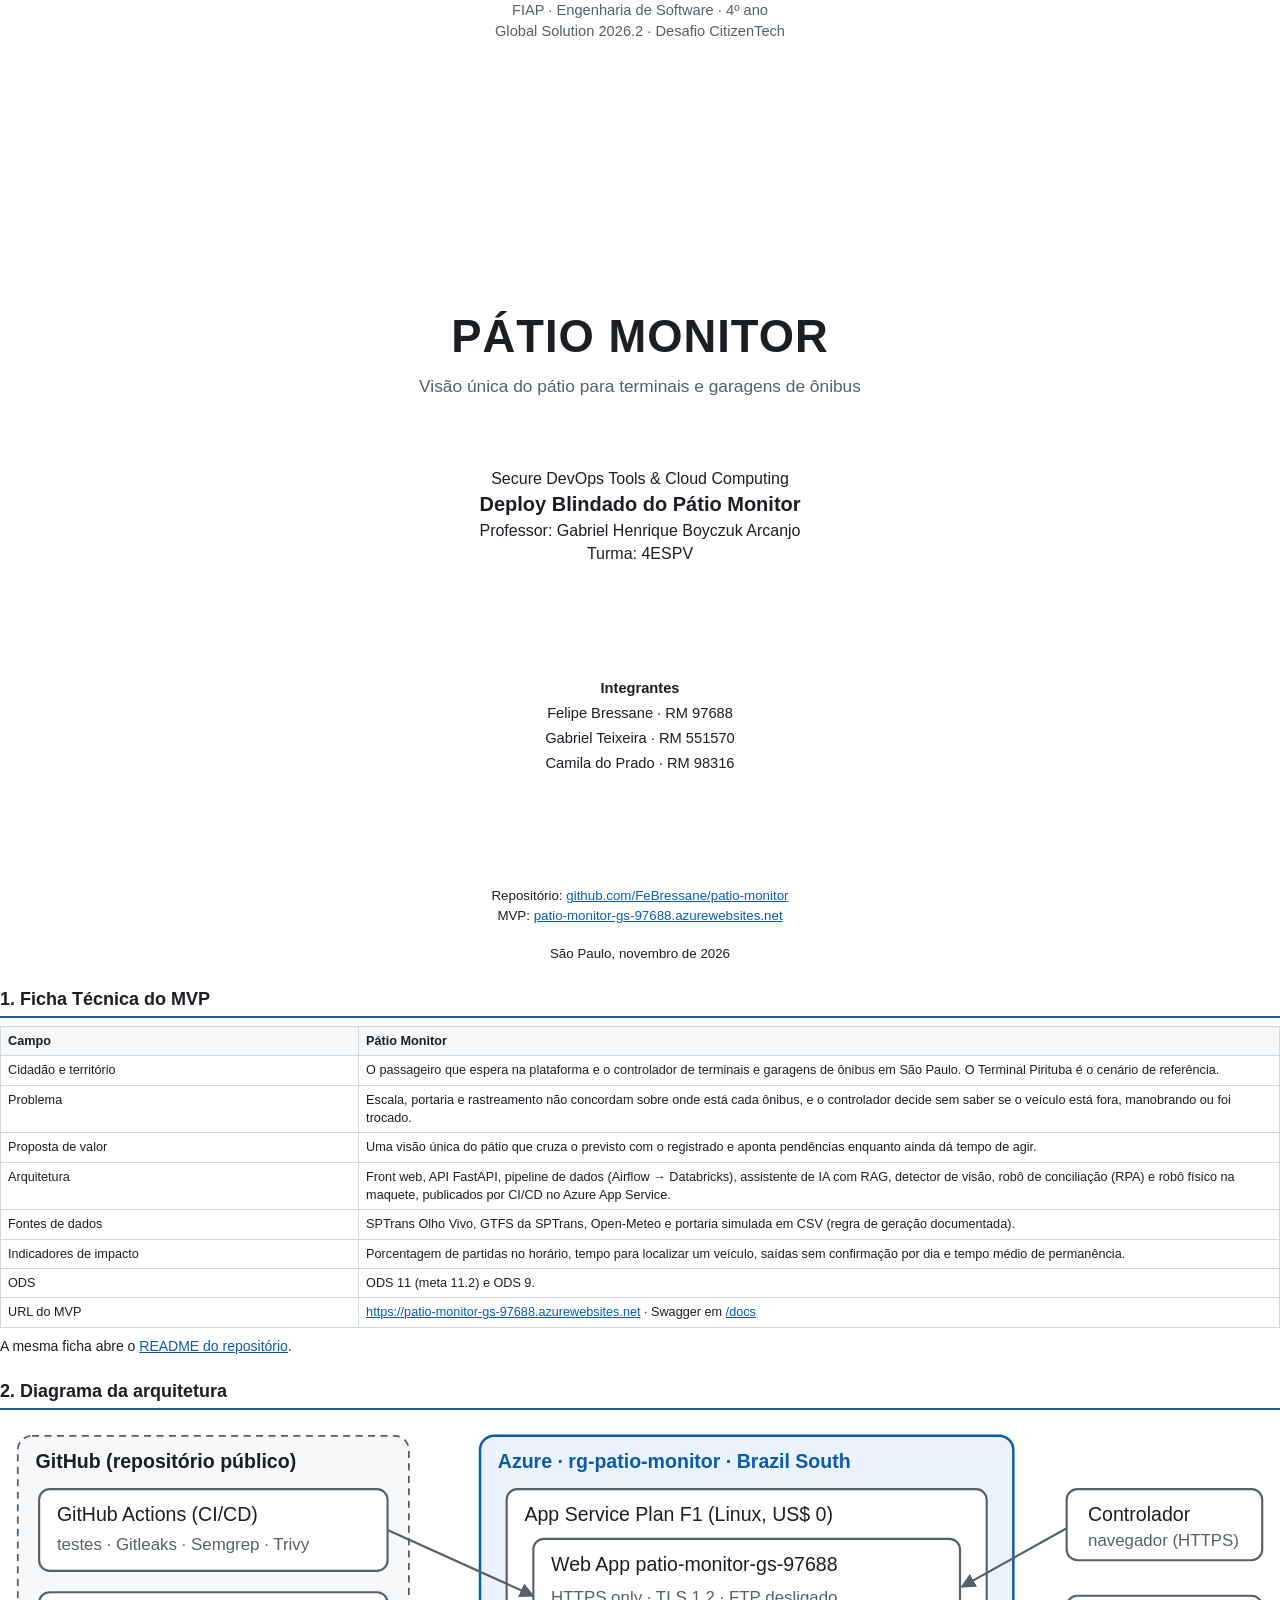
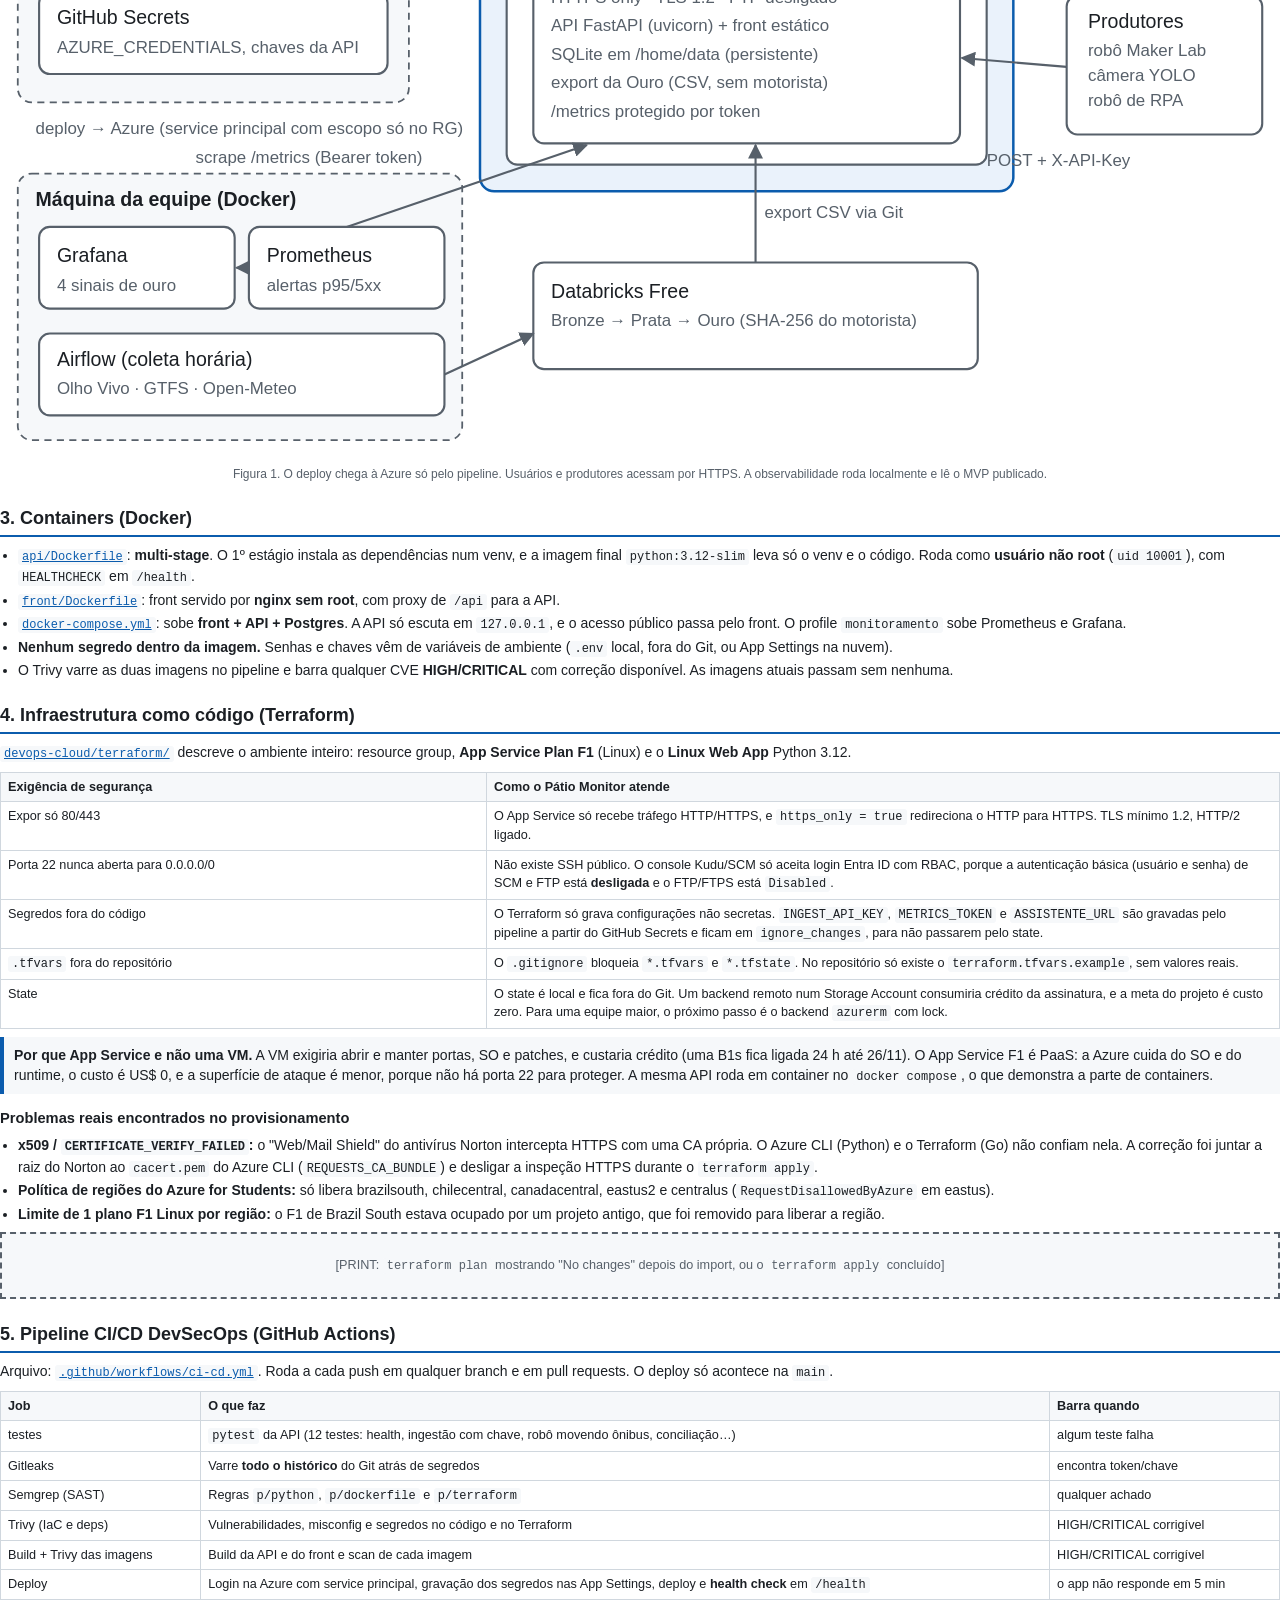
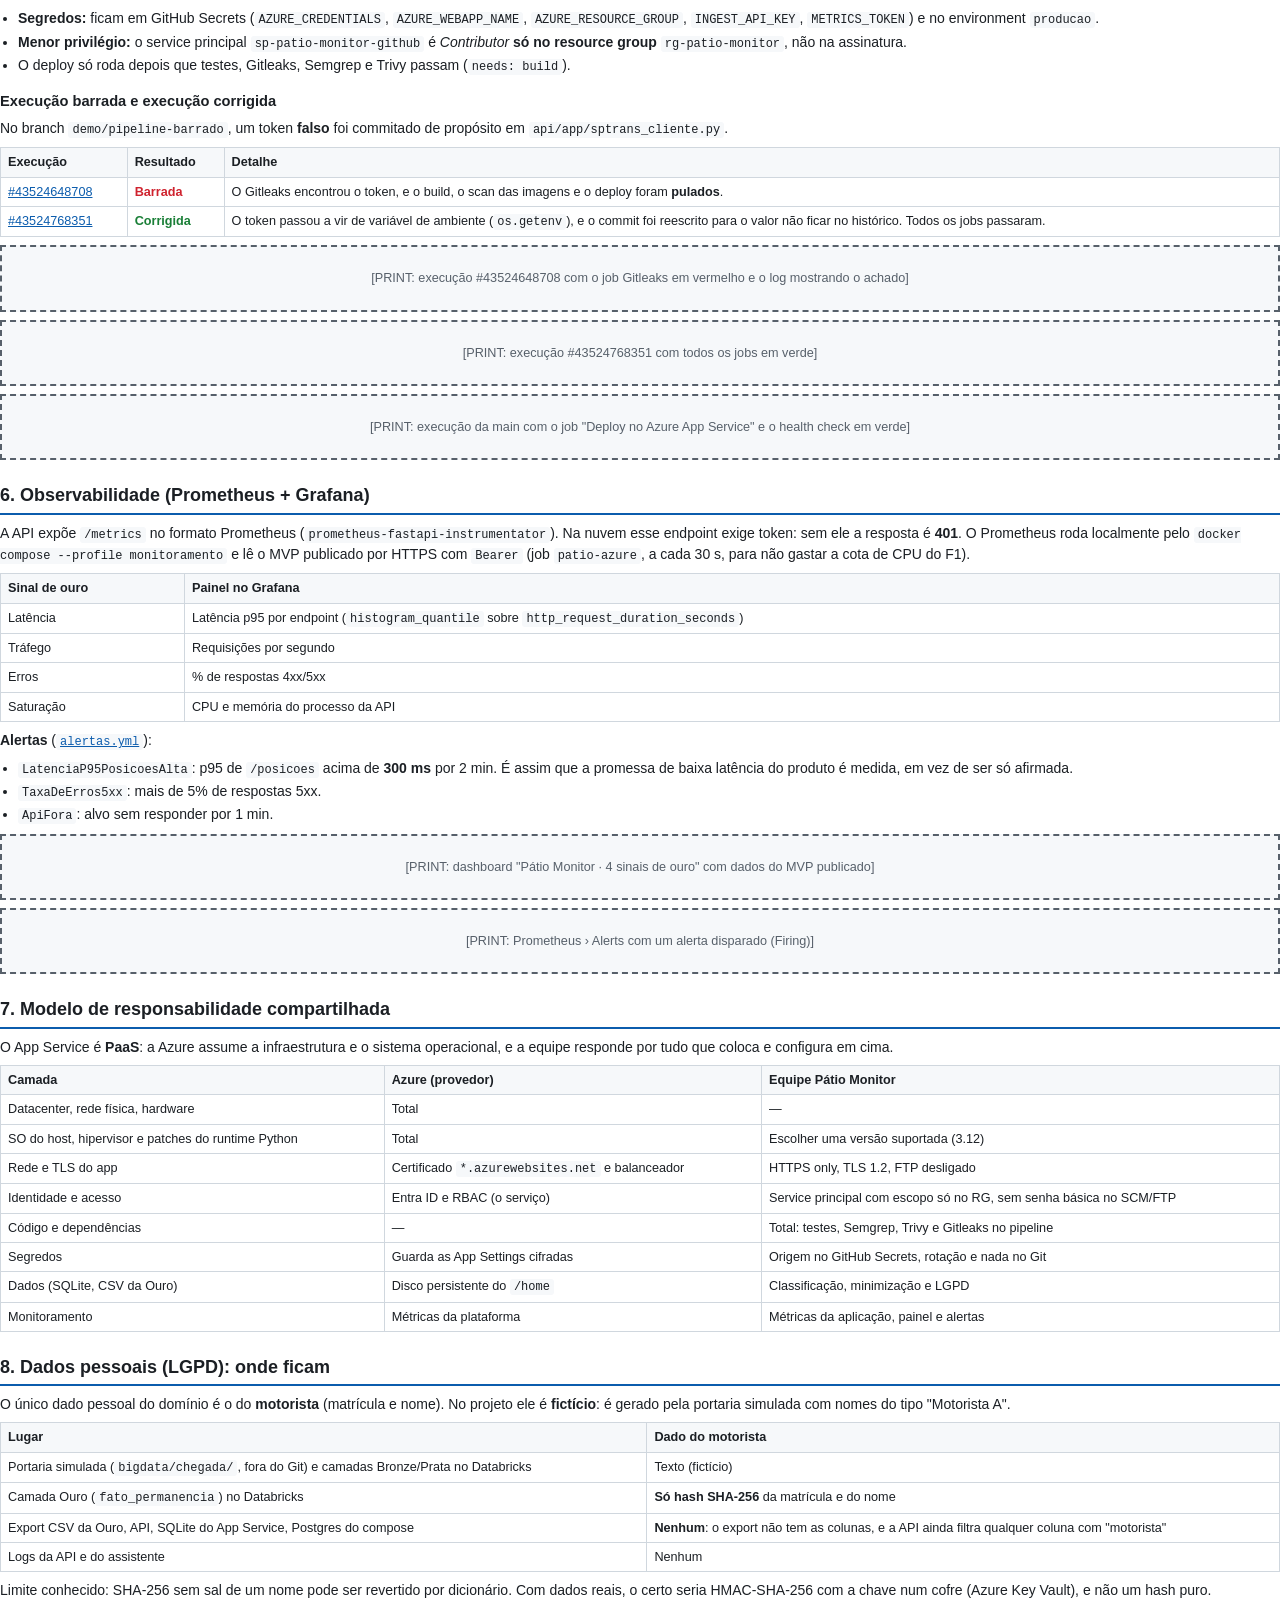
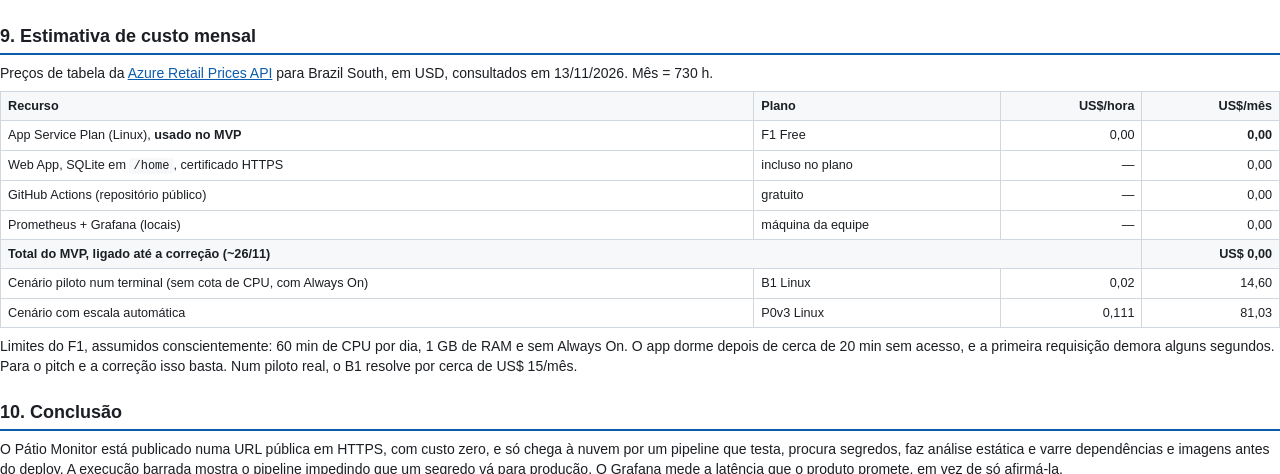
==== devops-cloud/relatorio/relatorio-devops.html @ a76414c6 "Relatório de DevOps (Deploy Blindado): rascunho com links e espaços para os prints Co-Authored-By: C" ====
<!doctype html>
<html lang="pt-BR">
<head>
<meta charset="utf-8">
<title>Deploy Blindado do Pátio Monitor</title>
<style>
  @page { size: A4; margin: 18mm 16mm 18mm 16mm; }
  :root { --tinta:#1b1f24; --suave:#57606a; --linha:#d0d7de; --fundo:#f6f8fa; --acento:#0b5cad; --ok:#1a7f37; --erro:#cf222e; }
  * { box-sizing: border-box; }
  body { font-family: "Segoe UI", Arial, sans-serif; color: var(--tinta); font-size: 10.5pt; line-height: 1.45; margin: 0; background:#fff; }
  a { color: var(--acento); }
  h1 { font-size: 17pt; margin: 0 0 6px; }
  h2 { font-size: 13.5pt; margin: 22px 0 8px; padding-bottom: 4px; border-bottom: 2px solid var(--acento); break-after: avoid; }
  h3 { font-size: 11pt; margin: 14px 0 6px; break-after: avoid; }
  p { margin: 6px 0; }
  ul { margin: 6px 0 6px 18px; padding: 0; }
  li { margin: 2px 0; }
  code { font-family: Consolas, monospace; font-size: 9pt; background: var(--fundo); padding: 1px 4px; border-radius: 3px; }
  table { border-collapse: collapse; width: 100%; margin: 8px 0; font-size: 9.5pt; break-inside: avoid; }
  th, td { border: 1px solid var(--linha); padding: 5px 7px; text-align: left; vertical-align: top; }
  th { background: var(--fundo); }
  .num { text-align: right; white-space: nowrap; }
  .capa { height: 255mm; display: flex; flex-direction: column; justify-content: space-between; text-align: center; break-after: page; }
  .capa .topo { color: var(--suave); font-size: 11pt; }
  .capa .produto { font-size: 34pt; font-weight: 700; letter-spacing: 1px; margin-top: 40mm; }
  .capa .slogan { font-size: 13pt; color: var(--suave); margin-top: 4px; }
  .capa .entrega { margin-top: 18mm; font-size: 12pt; }
  .capa .entrega b { font-size: 15pt; }
  .capa .integrantes { font-size: 11pt; line-height: 1.7; }
  .capa .links { font-size: 10pt; }
  .print { border: 2px dashed var(--suave); background: var(--fundo); color: var(--suave); padding: 22px 12px; text-align: center; margin: 8px 0; font-size: 9.5pt; break-inside: avoid; }
  .legenda { font-size: 9pt; color: var(--suave); text-align: center; margin-top: 2px; }
  .ok { color: var(--ok); font-weight: 600; } .erro { color: var(--erro); font-weight: 600; }
  .caixa { background: var(--fundo); border-left: 4px solid var(--acento); padding: 8px 10px; margin: 8px 0; break-inside: avoid; }
  svg text { font-family: "Segoe UI", Arial, sans-serif; }
  .quebra { break-before: page; }
</style>
</head>
<body>

<!-- ===================== CAPA (padrão da equipe) ===================== -->
<section class="capa">
  <div class="topo">FIAP · Engenharia de Software · 4º ano<br>Global Solution 2026.2 · Desafio CitizenTech</div>
  <div>
    <div class="produto">PÁTIO MONITOR</div>
    <div class="slogan">Visão única do pátio para terminais e garagens de ônibus</div>
    <div class="entrega">Secure DevOps Tools &amp; Cloud Computing<br><b>Deploy Blindado do Pátio Monitor</b><br>
      Professor: Gabriel Henrique Boyczuk Arcanjo<br>Turma: 4ESPV</div>
  </div>
  <div class="integrantes"><b>Integrantes</b><br>
    Felipe Bressane · RM 97688<br>Gabriel Teixeira · RM 551570<br>Camila do Prado · RM 98316</div>
  <div class="links">
    Repositório: <a href="https://github.com/FeBressane/patio-monitor">github.com/FeBressane/patio-monitor</a><br>
    MVP: <a href="https://patio-monitor-gs-97688.azurewebsites.net">patio-monitor-gs-97688.azurewebsites.net</a><br><br>
    São Paulo, novembro de 2026</div>
</section>

<!-- ===================== 1. FICHA ===================== -->
<h2>1. Ficha Técnica do MVP</h2>
<table>
  <tr><th style="width:28%">Campo</th><th>Pátio Monitor</th></tr>
  <tr><td>Cidadão e território</td><td>O passageiro que espera na plataforma e o controlador de terminais e garagens de ônibus em São Paulo. O Terminal Pirituba é o cenário de referência.</td></tr>
  <tr><td>Problema</td><td>Escala, portaria e rastreamento não concordam sobre onde está cada ônibus, e o controlador decide sem saber se o veículo está fora, manobrando ou foi trocado.</td></tr>
  <tr><td>Proposta de valor</td><td>Uma visão única do pátio que cruza o previsto com o registrado e aponta pendências enquanto ainda dá tempo de agir.</td></tr>
  <tr><td>Arquitetura</td><td>Front web, API FastAPI, pipeline de dados (Airflow → Databricks), assistente de IA com RAG, detector de visão, robô de conciliação (RPA) e robô físico na maquete, publicados por CI/CD no Azure App Service.</td></tr>
  <tr><td>Fontes de dados</td><td>SPTrans Olho Vivo, GTFS da SPTrans, Open-Meteo e portaria simulada em CSV (regra de geração documentada).</td></tr>
  <tr><td>Indicadores de impacto</td><td>Porcentagem de partidas no horário, tempo para localizar um veículo, saídas sem confirmação por dia e tempo médio de permanência.</td></tr>
  <tr><td>ODS</td><td>ODS 11 (meta 11.2) e ODS 9.</td></tr>
  <tr><td>URL do MVP</td><td><a href="https://patio-monitor-gs-97688.azurewebsites.net">https://patio-monitor-gs-97688.azurewebsites.net</a> · Swagger em <a href="https://patio-monitor-gs-97688.azurewebsites.net/docs">/docs</a></td></tr>
</table>
<p>A mesma ficha abre o <a href="https://github.com/FeBressane/patio-monitor#readme">README do repositório</a>.</p>

<!-- ===================== 2. ARQUITETURA ===================== -->
<h2>2. Diagrama da arquitetura</h2>
<svg viewBox="0 0 720 360" width="100%" role="img" aria-label="Arquitetura do Pátio Monitor">
  <defs><marker id="s" viewBox="0 0 10 10" refX="9" refY="5" markerWidth="7" markerHeight="7" orient="auto"><path d="M0,0 L10,5 L0,10 z" fill="#57606a"/></marker></defs>
  <style>.b{fill:#fff;stroke:#57606a;stroke-width:1.2}.az{fill:#eaf2fb;stroke:#0b5cad;stroke-width:1.4}.gh{fill:#f6f8fa;stroke:#57606a;stroke-dasharray:4 3}.t{font-size:11px;fill:#1b1f24}.p{font-size:9.5px;fill:#57606a}.l{stroke:#57606a;stroke-width:1.2;fill:none;marker-end:url(#s)}.tt{font-size:11px;font-weight:600;fill:#0b5cad}</style>
  <!-- GitHub -->
  <rect class="gh" x="10" y="10" width="220" height="150" rx="8"/>
  <text class="tt" x="20" y="28" style="fill:#1b1f24">GitHub (repositório público)</text>
  <rect class="b" x="22" y="40" width="196" height="46" rx="6"/>
  <text class="t" x="32" y="58">GitHub Actions (CI/CD)</text>
  <text class="p" x="32" y="74">testes · Gitleaks · Semgrep · Trivy</text>
  <rect class="b" x="22" y="98" width="196" height="46" rx="6"/>
  <text class="t" x="32" y="116">GitHub Secrets</text>
  <text class="p" x="32" y="132">AZURE_CREDENTIALS, chaves da API</text>
  <!-- Azure -->
  <rect class="az" x="270" y="10" width="300" height="200" rx="8"/>
  <text class="tt" x="280" y="28">Azure · rg-patio-monitor · Brazil South</text>
  <rect class="b" x="285" y="40" width="270" height="155" rx="6"/>
  <text class="t" x="295" y="58">App Service Plan F1 (Linux, US$ 0)</text>
  <rect class="b" x="300" y="68" width="240" height="115" rx="6"/>
  <text class="t" x="310" y="86">Web App patio-monitor-gs-97688</text>
  <text class="p" x="310" y="104">HTTPS only · TLS 1.2 · FTP desligado</text>
  <text class="p" x="310" y="120">API FastAPI (uvicorn) + front estático</text>
  <text class="p" x="310" y="136">SQLite em /home/data (persistente)</text>
  <text class="p" x="310" y="152">export da Ouro (CSV, sem motorista)</text>
  <text class="p" x="310" y="168">/metrics protegido por token</text>
  <!-- deploy arrow -->
  <path class="l" d="M218,63 L300,100"/>
  <text class="p" x="20" y="178">deploy → Azure (service principal com escopo só no RG)</text>
  <!-- users -->
  <rect class="b" x="600" y="40" width="110" height="40" rx="6"/>
  <text class="t" x="612" y="58">Controlador</text><text class="p" x="612" y="72">navegador (HTTPS)</text>
  <path class="l" d="M600,62 L541,95"/>
  <!-- producers -->
  <rect class="b" x="600" y="100" width="110" height="78" rx="6"/>
  <text class="t" x="612" y="118">Produtores</text>
  <text class="p" x="612" y="134">robô Maker Lab</text><text class="p" x="612" y="148">câmera YOLO</text><text class="p" x="612" y="162">robô de RPA</text>
  <path class="l" d="M600,140 L541,135"/>
  <text class="p" x="555" y="196">POST + X-API-Key</text>
  <!-- local -->
  <rect class="gh" x="10" y="200" width="250" height="150" rx="8"/>
  <text class="tt" x="20" y="218" style="fill:#1b1f24">Máquina da equipe (Docker)</text>
  <rect class="b" x="140" y="230" width="110" height="46" rx="6"/><text class="t" x="150" y="250">Prometheus</text><text class="p" x="150" y="266">alertas p95/5xx</text>
  <rect class="b" x="22" y="230" width="110" height="46" rx="6"/><text class="t" x="32" y="250">Grafana</text><text class="p" x="32" y="266">4 sinais de ouro</text>
  <path class="l" d="M140,253 L133,253"/>
  <rect class="b" x="22" y="290" width="228" height="46" rx="6"/><text class="t" x="32" y="308">Airflow (coleta horária)</text><text class="p" x="32" y="324">Olho Vivo · GTFS · Open-Meteo</text>
  <path class="l" d="M195,230 L330,184"/>
  <text class="p" x="110" y="194">scrape /metrics (Bearer token)</text>
  <!-- databricks -->
  <rect class="b" x="300" y="250" width="250" height="60" rx="6"/>
  <text class="t" x="310" y="270">Databricks Free</text><text class="p" x="310" y="286">Bronze → Prata → Ouro (SHA-256 do motorista)</text>
  <path class="l" d="M250,313 L300,290"/>
  <path class="l" d="M425,250 L425,184"/>
  <text class="p" x="430" y="225">export CSV via Git</text>
</svg>
<p class="legenda">Figura 1. O deploy chega à Azure só pelo pipeline. Usuários e produtores acessam por HTTPS. A observabilidade roda localmente e lê o MVP publicado.</p>

<!-- ===================== 3. CONTAINERS ===================== -->
<h2>3. Containers (Docker)</h2>
<ul>
  <li><a href="https://github.com/FeBressane/patio-monitor/blob/main/api/Dockerfile"><code>api/Dockerfile</code></a>: <b>multi-stage</b>. O 1º estágio instala as dependências num venv, e a imagem final <code>python:3.12-slim</code> leva só o venv e o código. Roda como <b>usuário não root</b> (<code>uid 10001</code>), com <code>HEALTHCHECK</code> em <code>/health</code>.</li>
  <li><a href="https://github.com/FeBressane/patio-monitor/blob/main/front/Dockerfile"><code>front/Dockerfile</code></a>: front servido por <b>nginx sem root</b>, com proxy de <code>/api</code> para a API.</li>
  <li><a href="https://github.com/FeBressane/patio-monitor/blob/main/docker-compose.yml"><code>docker-compose.yml</code></a>: sobe <b>front + API + Postgres</b>. A API só escuta em <code>127.0.0.1</code>, e o acesso público passa pelo front. O profile <code>monitoramento</code> sobe Prometheus e Grafana.</li>
  <li><b>Nenhum segredo dentro da imagem.</b> Senhas e chaves vêm de variáveis de ambiente (<code>.env</code> local, fora do Git, ou App Settings na nuvem).</li>
  <li>O Trivy varre as duas imagens no pipeline e barra qualquer CVE <b>HIGH/CRITICAL</b> com correção disponível. As imagens atuais passam sem nenhuma.</li>
</ul>

<!-- ===================== 4. IAC ===================== -->
<h2>4. Infraestrutura como código (Terraform)</h2>
<p><a href="https://github.com/FeBressane/patio-monitor/tree/main/devops-cloud/terraform"><code>devops-cloud/terraform/</code></a> descreve o ambiente inteiro: resource group, <b>App Service Plan F1</b> (Linux) e o <b>Linux Web App</b> Python 3.12.</p>
<table>
  <tr><th style="width:38%">Exigência de segurança</th><th>Como o Pátio Monitor atende</th></tr>
  <tr><td>Expor só 80/443</td><td>O App Service só recebe tráfego HTTP/HTTPS, e <code>https_only = true</code> redireciona o HTTP para HTTPS. TLS mínimo 1.2, HTTP/2 ligado.</td></tr>
  <tr><td>Porta 22 nunca aberta para 0.0.0.0/0</td><td>Não existe SSH público. O console Kudu/SCM só aceita login Entra ID com RBAC, porque a autenticação básica (usuário e senha) de SCM e FTP está <b>desligada</b> e o FTP/FTPS está <code>Disabled</code>.</td></tr>
  <tr><td>Segredos fora do código</td><td>O Terraform só grava configurações não secretas. <code>INGEST_API_KEY</code>, <code>METRICS_TOKEN</code> e <code>ASSISTENTE_URL</code> são gravadas pelo pipeline a partir do GitHub Secrets e ficam em <code>ignore_changes</code>, para não passarem pelo state.</td></tr>
  <tr><td><code>.tfvars</code> fora do repositório</td><td>O <code>.gitignore</code> bloqueia <code>*.tfvars</code> e <code>*.tfstate</code>. No repositório só existe o <code>terraform.tfvars.example</code>, sem valores reais.</td></tr>
  <tr><td>State</td><td>O state é local e fica fora do Git. Um backend remoto num Storage Account consumiria crédito da assinatura, e a meta do projeto é custo zero. Para uma equipe maior, o próximo passo é o backend <code>azurerm</code> com lock.</td></tr>
</table>
<div class="caixa"><b>Por que App Service e não uma VM.</b> A VM exigiria abrir e manter portas, SO e patches, e custaria crédito (uma B1s fica ligada 24 h até 26/11). O App Service F1 é PaaS: a Azure cuida do SO e do runtime, o custo é US$ 0, e a superfície de ataque é menor, porque não há porta 22 para proteger. A mesma API roda em container no <code>docker compose</code>, o que demonstra a parte de containers.</div>
<h3>Problemas reais encontrados no provisionamento</h3>
<ul>
  <li><b>x509 / <code>CERTIFICATE_VERIFY_FAILED</code>:</b> o "Web/Mail Shield" do antivírus Norton intercepta HTTPS com uma CA própria. O Azure CLI (Python) e o Terraform (Go) não confiam nela. A correção foi juntar a raiz do Norton ao <code>cacert.pem</code> do Azure CLI (<code>REQUESTS_CA_BUNDLE</code>) e desligar a inspeção HTTPS durante o <code>terraform apply</code>.</li>
  <li><b>Política de regiões do Azure for Students:</b> só libera brazilsouth, chilecentral, canadacentral, eastus2 e centralus (<code>RequestDisallowedByAzure</code> em eastus).</li>
  <li><b>Limite de 1 plano F1 Linux por região:</b> o F1 de Brazil South estava ocupado por um projeto antigo, que foi removido para liberar a região.</li>
</ul>
<div class="print">[PRINT: <code>terraform plan</code> mostrando "No changes" depois do import, ou o <code>terraform apply</code> concluído]</div>

<!-- ===================== 5. PIPELINE ===================== -->
<h2 class="quebra">5. Pipeline CI/CD DevSecOps (GitHub Actions)</h2>
<p>Arquivo: <a href="https://github.com/FeBressane/patio-monitor/blob/main/.github/workflows/ci-cd.yml"><code>.github/workflows/ci-cd.yml</code></a>. Roda a cada push em qualquer branch e em pull requests. O deploy só acontece na <code>main</code>.</p>
<table>
  <tr><th>Job</th><th>O que faz</th><th>Barra quando</th></tr>
  <tr><td>testes</td><td><code>pytest</code> da API (12 testes: health, ingestão com chave, robô movendo ônibus, conciliação…)</td><td>algum teste falha</td></tr>
  <tr><td>Gitleaks</td><td>Varre <b>todo o histórico</b> do Git atrás de segredos</td><td>encontra token/chave</td></tr>
  <tr><td>Semgrep (SAST)</td><td>Regras <code>p/python</code>, <code>p/dockerfile</code> e <code>p/terraform</code></td><td>qualquer achado</td></tr>
  <tr><td>Trivy (IaC e deps)</td><td>Vulnerabilidades, misconfig e segredos no código e no Terraform</td><td>HIGH/CRITICAL corrigível</td></tr>
  <tr><td>Build + Trivy das imagens</td><td>Build da API e do front e scan de cada imagem</td><td>HIGH/CRITICAL corrigível</td></tr>
  <tr><td>Deploy</td><td>Login na Azure com service principal, gravação dos segredos nas App Settings, deploy e <b>health check</b> em <code>/health</code></td><td>o app não responde em 5 min</td></tr>
</table>
<ul>
  <li><b>Segredos:</b> ficam em GitHub Secrets (<code>AZURE_CREDENTIALS</code>, <code>AZURE_WEBAPP_NAME</code>, <code>AZURE_RESOURCE_GROUP</code>, <code>INGEST_API_KEY</code>, <code>METRICS_TOKEN</code>) e no environment <code>producao</code>.</li>
  <li><b>Menor privilégio:</b> o service principal <code>sp-patio-monitor-github</code> é <i>Contributor</i> <b>só no resource group</b> <code>rg-patio-monitor</code>, não na assinatura.</li>
  <li>O deploy só roda depois que testes, Gitleaks, Semgrep e Trivy passam (<code>needs: build</code>).</li>
</ul>
<h3>Execução barrada e execução corrigida</h3>
<p>No branch <code>demo/pipeline-barrado</code>, um token <b>falso</b> foi commitado de propósito em <code>api/app/sptrans_cliente.py</code>.</p>
<table>
  <tr><th>Execução</th><th>Resultado</th><th>Detalhe</th></tr>
  <tr><td><a href="https://github.com/FeBressane/patio-monitor/actions/runs/43524648708">#43524648708</a></td><td class="erro">Barrada</td><td>O Gitleaks encontrou o token, e o build, o scan das imagens e o deploy foram <b>pulados</b>.</td></tr>
  <tr><td><a href="https://github.com/FeBressane/patio-monitor/actions/runs/43524768351">#43524768351</a></td><td class="ok">Corrigida</td><td>O token passou a vir de variável de ambiente (<code>os.getenv</code>), e o commit foi reescrito para o valor não ficar no histórico. Todos os jobs passaram.</td></tr>
</table>
<div class="print">[PRINT: execução #43524648708 com o job Gitleaks em vermelho e o log mostrando o achado]</div>
<div class="print">[PRINT: execução #43524768351 com todos os jobs em verde]</div>
<div class="print">[PRINT: execução da main com o job "Deploy no Azure App Service" e o health check em verde]</div>

<!-- ===================== 6. OBSERVABILIDADE ===================== -->
<h2>6. Observabilidade (Prometheus + Grafana)</h2>
<p>A API expõe <code>/metrics</code> no formato Prometheus (<code>prometheus-fastapi-instrumentator</code>). Na nuvem esse endpoint exige token: sem ele a resposta é <b>401</b>. O Prometheus roda localmente pelo <code>docker compose --profile monitoramento</code> e lê o MVP publicado por HTTPS com <code>Bearer</code> (job <code>patio-azure</code>, a cada 30 s, para não gastar a cota de CPU do F1).</p>
<table>
  <tr><th>Sinal de ouro</th><th>Painel no Grafana</th></tr>
  <tr><td>Latência</td><td>Latência p95 por endpoint (<code>histogram_quantile</code> sobre <code>http_request_duration_seconds</code>)</td></tr>
  <tr><td>Tráfego</td><td>Requisições por segundo</td></tr>
  <tr><td>Erros</td><td>% de respostas 4xx/5xx</td></tr>
  <tr><td>Saturação</td><td>CPU e memória do processo da API</td></tr>
</table>
<p><b>Alertas</b> (<a href="https://github.com/FeBressane/patio-monitor/blob/main/devops-cloud/monitoramento/alertas.yml"><code>alertas.yml</code></a>):</p>
<ul>
  <li><code>LatenciaP95PosicoesAlta</code>: p95 de <code>/posicoes</code> acima de <b>300 ms</b> por 2 min. É assim que a promessa de baixa latência do produto é medida, em vez de ser só afirmada.</li>
  <li><code>TaxaDeErros5xx</code>: mais de 5% de respostas 5xx.</li>
  <li><code>ApiFora</code>: alvo sem responder por 1 min.</li>
</ul>
<div class="print">[PRINT: dashboard "Pátio Monitor · 4 sinais de ouro" com dados do MVP publicado]</div>
<div class="print">[PRINT: Prometheus › Alerts com um alerta disparado (Firing)]</div>

<!-- ===================== 7. RESPONSABILIDADE ===================== -->
<h2 class="quebra">7. Modelo de responsabilidade compartilhada</h2>
<p>O App Service é <b>PaaS</b>: a Azure assume a infraestrutura e o sistema operacional, e a equipe responde por tudo que coloca e configura em cima.</p>
<table>
  <tr><th style="width:30%">Camada</th><th>Azure (provedor)</th><th>Equipe Pátio Monitor</th></tr>
  <tr><td>Datacenter, rede física, hardware</td><td>Total</td><td>—</td></tr>
  <tr><td>SO do host, hipervisor e patches do runtime Python</td><td>Total</td><td>Escolher uma versão suportada (3.12)</td></tr>
  <tr><td>Rede e TLS do app</td><td>Certificado <code>*.azurewebsites.net</code> e balanceador</td><td>HTTPS only, TLS 1.2, FTP desligado</td></tr>
  <tr><td>Identidade e acesso</td><td>Entra ID e RBAC (o serviço)</td><td>Service principal com escopo só no RG, sem senha básica no SCM/FTP</td></tr>
  <tr><td>Código e dependências</td><td>—</td><td>Total: testes, Semgrep, Trivy e Gitleaks no pipeline</td></tr>
  <tr><td>Segredos</td><td>Guarda as App Settings cifradas</td><td>Origem no GitHub Secrets, rotação e nada no Git</td></tr>
  <tr><td>Dados (SQLite, CSV da Ouro)</td><td>Disco persistente do <code>/home</code></td><td>Classificação, minimização e LGPD</td></tr>
  <tr><td>Monitoramento</td><td>Métricas da plataforma</td><td>Métricas da aplicação, painel e alertas</td></tr>
</table>

<!-- ===================== 8. LGPD ===================== -->
<h2>8. Dados pessoais (LGPD): onde ficam</h2>
<p>O único dado pessoal do domínio é o do <b>motorista</b> (matrícula e nome). No projeto ele é <b>fictício</b>: é gerado pela portaria simulada com nomes do tipo "Motorista A".</p>
<table>
  <tr><th>Lugar</th><th>Dado do motorista</th></tr>
  <tr><td>Portaria simulada (<code>bigdata/chegada/</code>, fora do Git) e camadas Bronze/Prata no Databricks</td><td>Texto (fictício)</td></tr>
  <tr><td>Camada Ouro (<code>fato_permanencia</code>) no Databricks</td><td><b>Só hash SHA-256</b> da matrícula e do nome</td></tr>
  <tr><td>Export CSV da Ouro, API, SQLite do App Service, Postgres do compose</td><td><b>Nenhum</b>: o export não tem as colunas, e a API ainda filtra qualquer coluna com "motorista"</td></tr>
  <tr><td>Logs da API e do assistente</td><td>Nenhum</td></tr>
</table>
<p>Limite conhecido: SHA-256 sem sal de um nome pode ser revertido por dicionário. Com dados reais, o certo seria HMAC-SHA-256 com a chave num cofre (Azure Key Vault), e não um hash puro.</p>

<!-- ===================== 9. CUSTO ===================== -->
<h2>9. Estimativa de custo mensal</h2>
<p>Preços de tabela da <a href="https://prices.azure.com/api/retail/prices">Azure Retail Prices API</a> para Brazil South, em USD, consultados em 13/11/2026. Mês = 730 h.</p>
<table>
  <tr><th>Recurso</th><th>Plano</th><th class="num">US$/hora</th><th class="num">US$/mês</th></tr>
  <tr><td>App Service Plan (Linux), <b>usado no MVP</b></td><td>F1 Free</td><td class="num">0,00</td><td class="num"><b>0,00</b></td></tr>
  <tr><td>Web App, SQLite em <code>/home</code>, certificado HTTPS</td><td>incluso no plano</td><td class="num">—</td><td class="num">0,00</td></tr>
  <tr><td>GitHub Actions (repositório público)</td><td>gratuito</td><td class="num">—</td><td class="num">0,00</td></tr>
  <tr><td>Prometheus + Grafana (locais)</td><td>máquina da equipe</td><td class="num">—</td><td class="num">0,00</td></tr>
  <tr><th colspan="3">Total do MVP, ligado até a correção (~26/11)</th><th class="num">US$ 0,00</th></tr>
  <tr><td>Cenário piloto num terminal (sem cota de CPU, com Always On)</td><td>B1 Linux</td><td class="num">0,02</td><td class="num">14,60</td></tr>
  <tr><td>Cenário com escala automática</td><td>P0v3 Linux</td><td class="num">0,111</td><td class="num">81,03</td></tr>
</table>
<p>Limites do F1, assumidos conscientemente: 60 min de CPU por dia, 1 GB de RAM e sem Always On. O app dorme depois de cerca de 20 min sem acesso, e a primeira requisição demora alguns segundos. Para o pitch e a correção isso basta. Num piloto real, o B1 resolve por cerca de US$ 15/mês.</p>

<!-- ===================== 10. CONCLUSÃO ===================== -->
<h2>10. Conclusão</h2>
<p>O Pátio Monitor está publicado numa URL pública em HTTPS, com custo zero, e só chega à nuvem por um pipeline que testa, procura segredos, faz análise estática e varre dependências e imagens antes do deploy. A execução barrada mostra o pipeline impedindo que um segredo vá para produção. O Grafana mede a latência que o produto promete, em vez de só afirmá-la.</p>
<p><b>Links:</b> repositório <a href="https://github.com/FeBressane/patio-monitor">github.com/FeBressane/patio-monitor</a> · MVP <a href="https://patio-monitor-gs-97688.azurewebsites.net">patio-monitor-gs-97688.azurewebsites.net</a> · Swagger <a href="https://patio-monitor-gs-97688.azurewebsites.net/docs">/docs</a> · pipeline <a href="https://github.com/FeBressane/patio-monitor/actions">Actions</a></p>

</body>
</html>
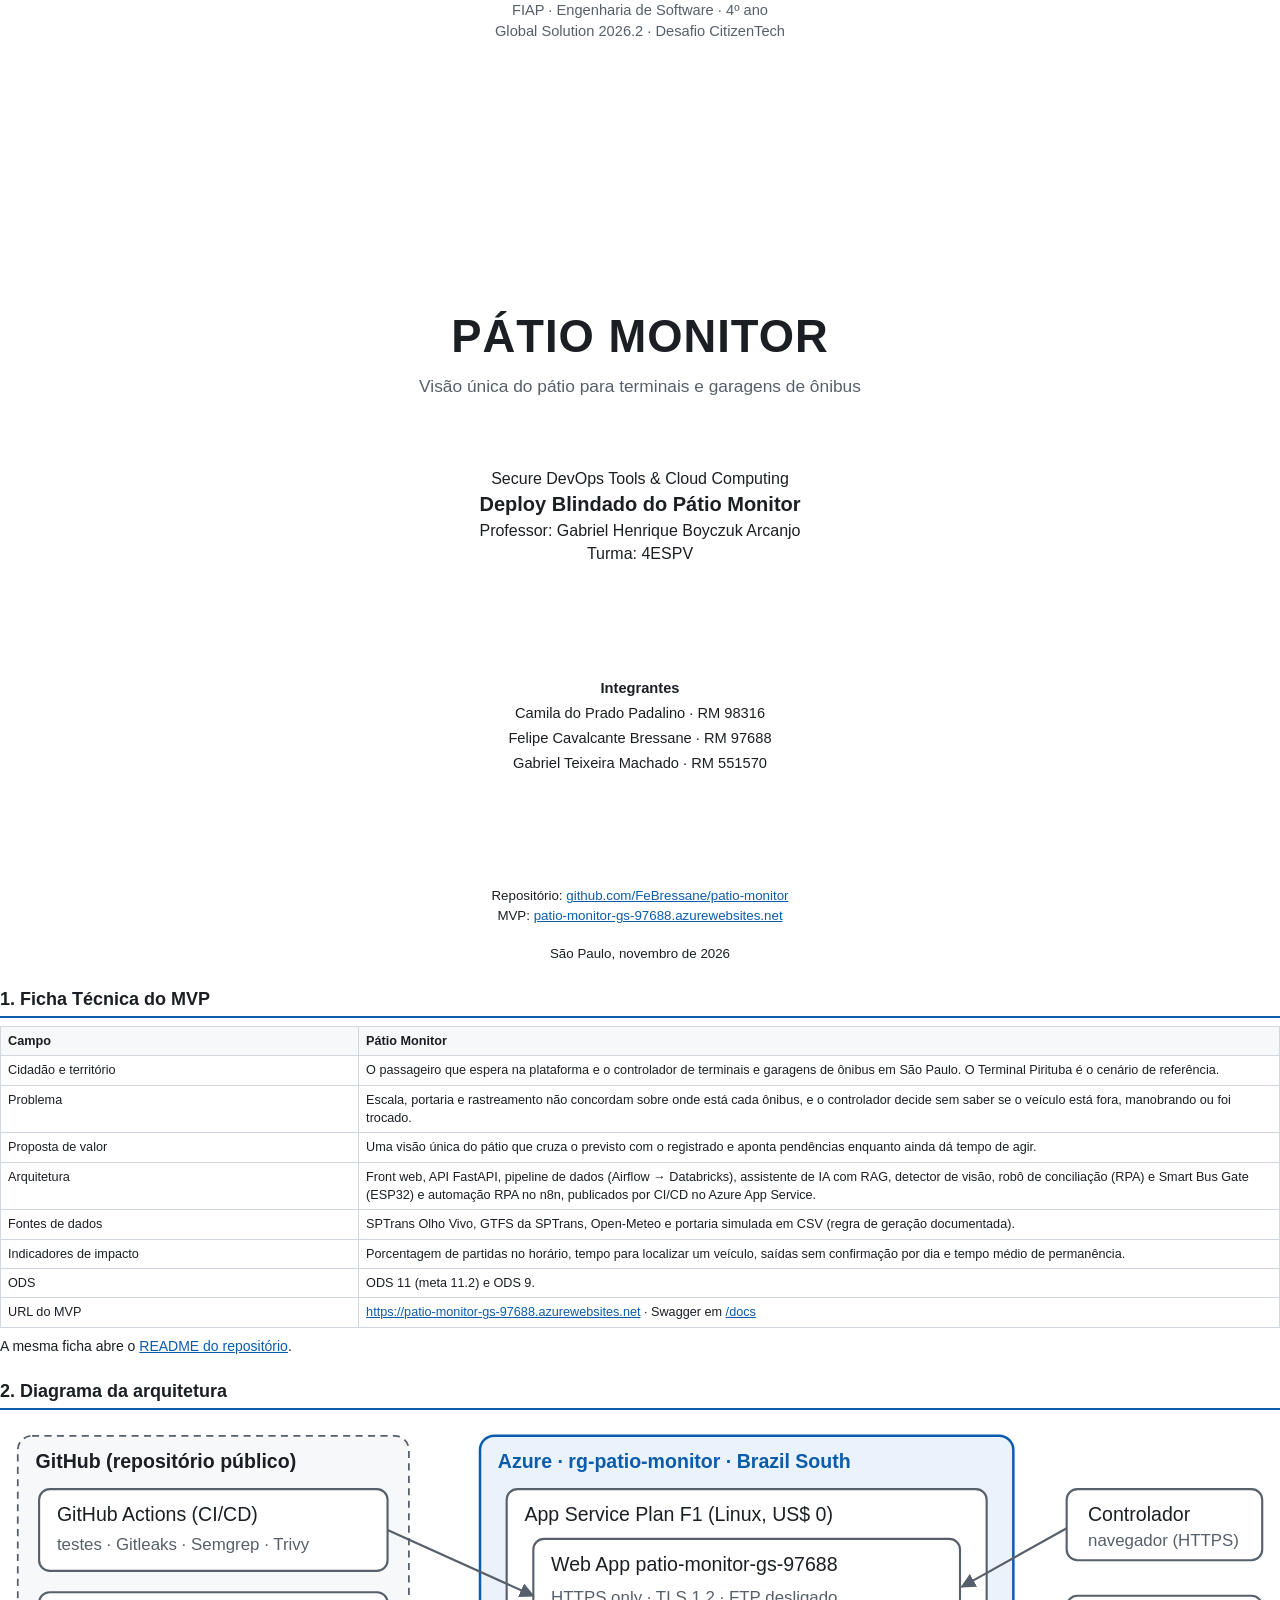
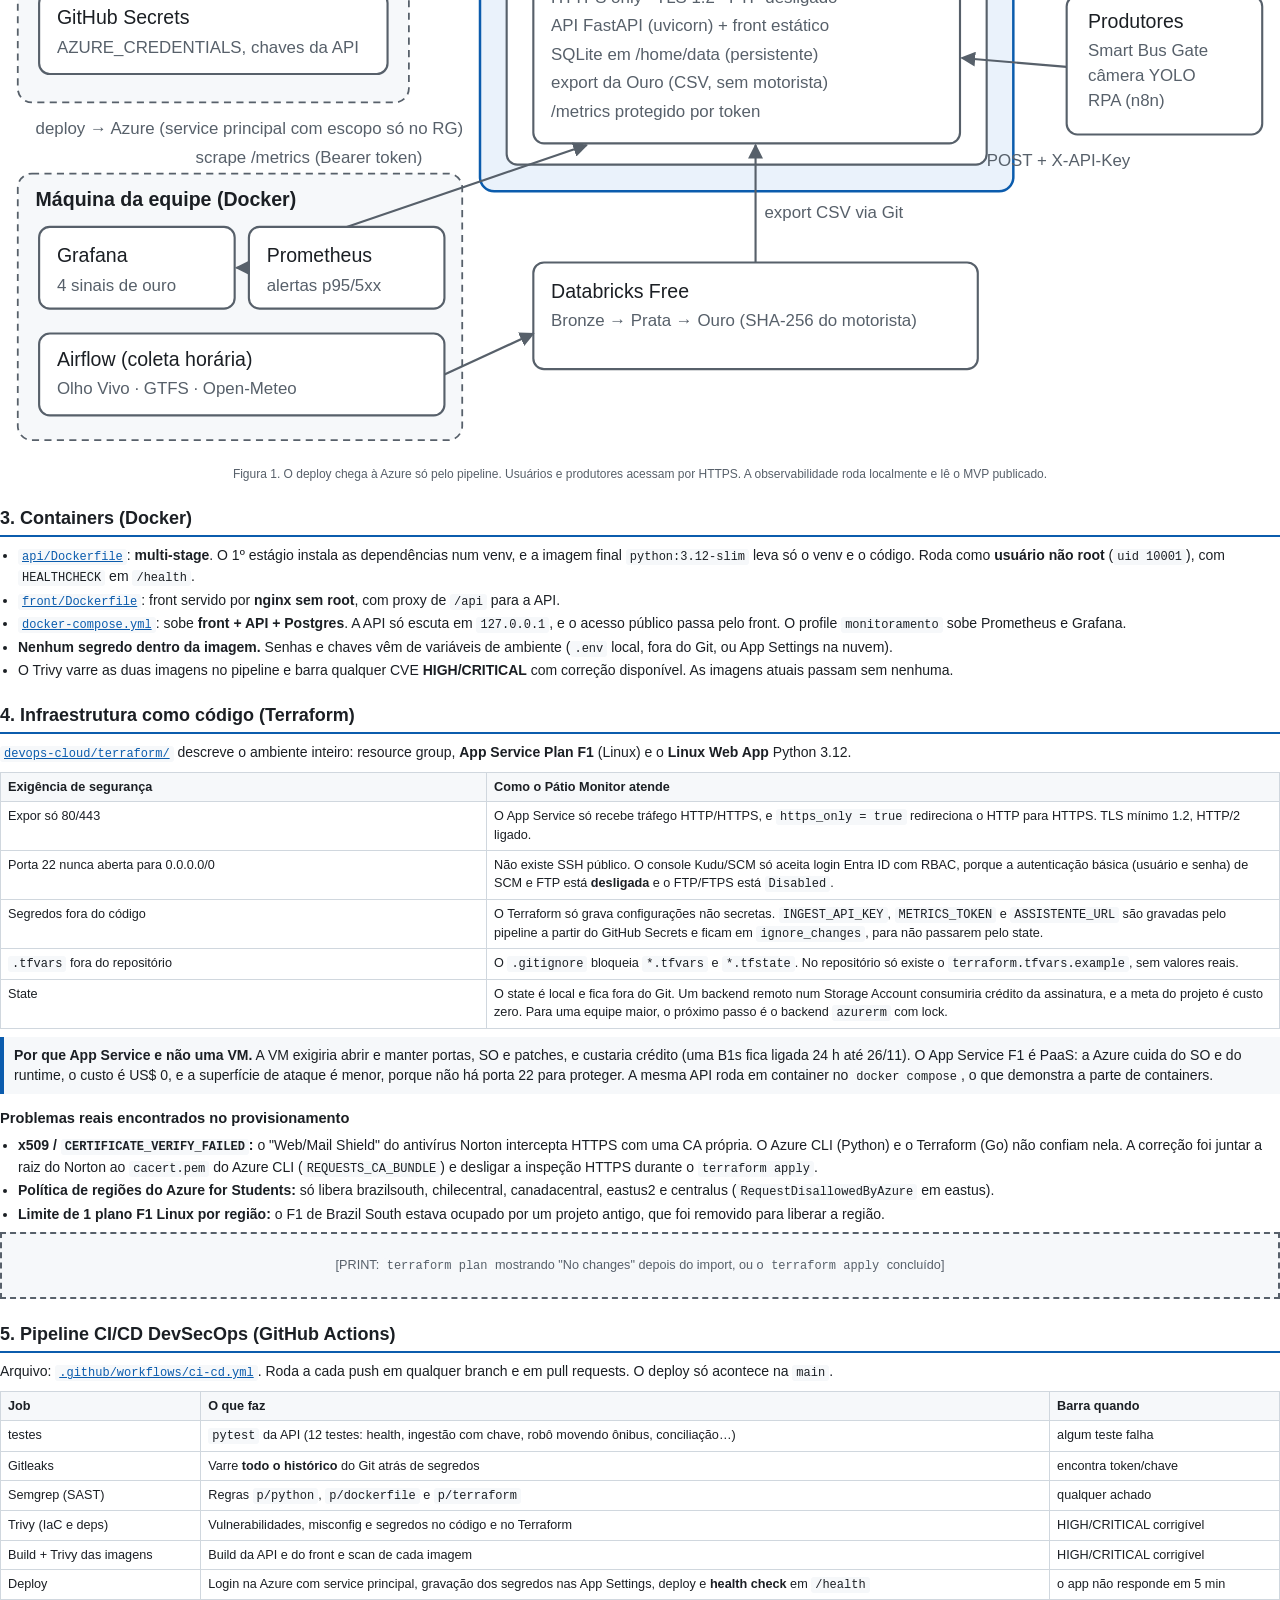
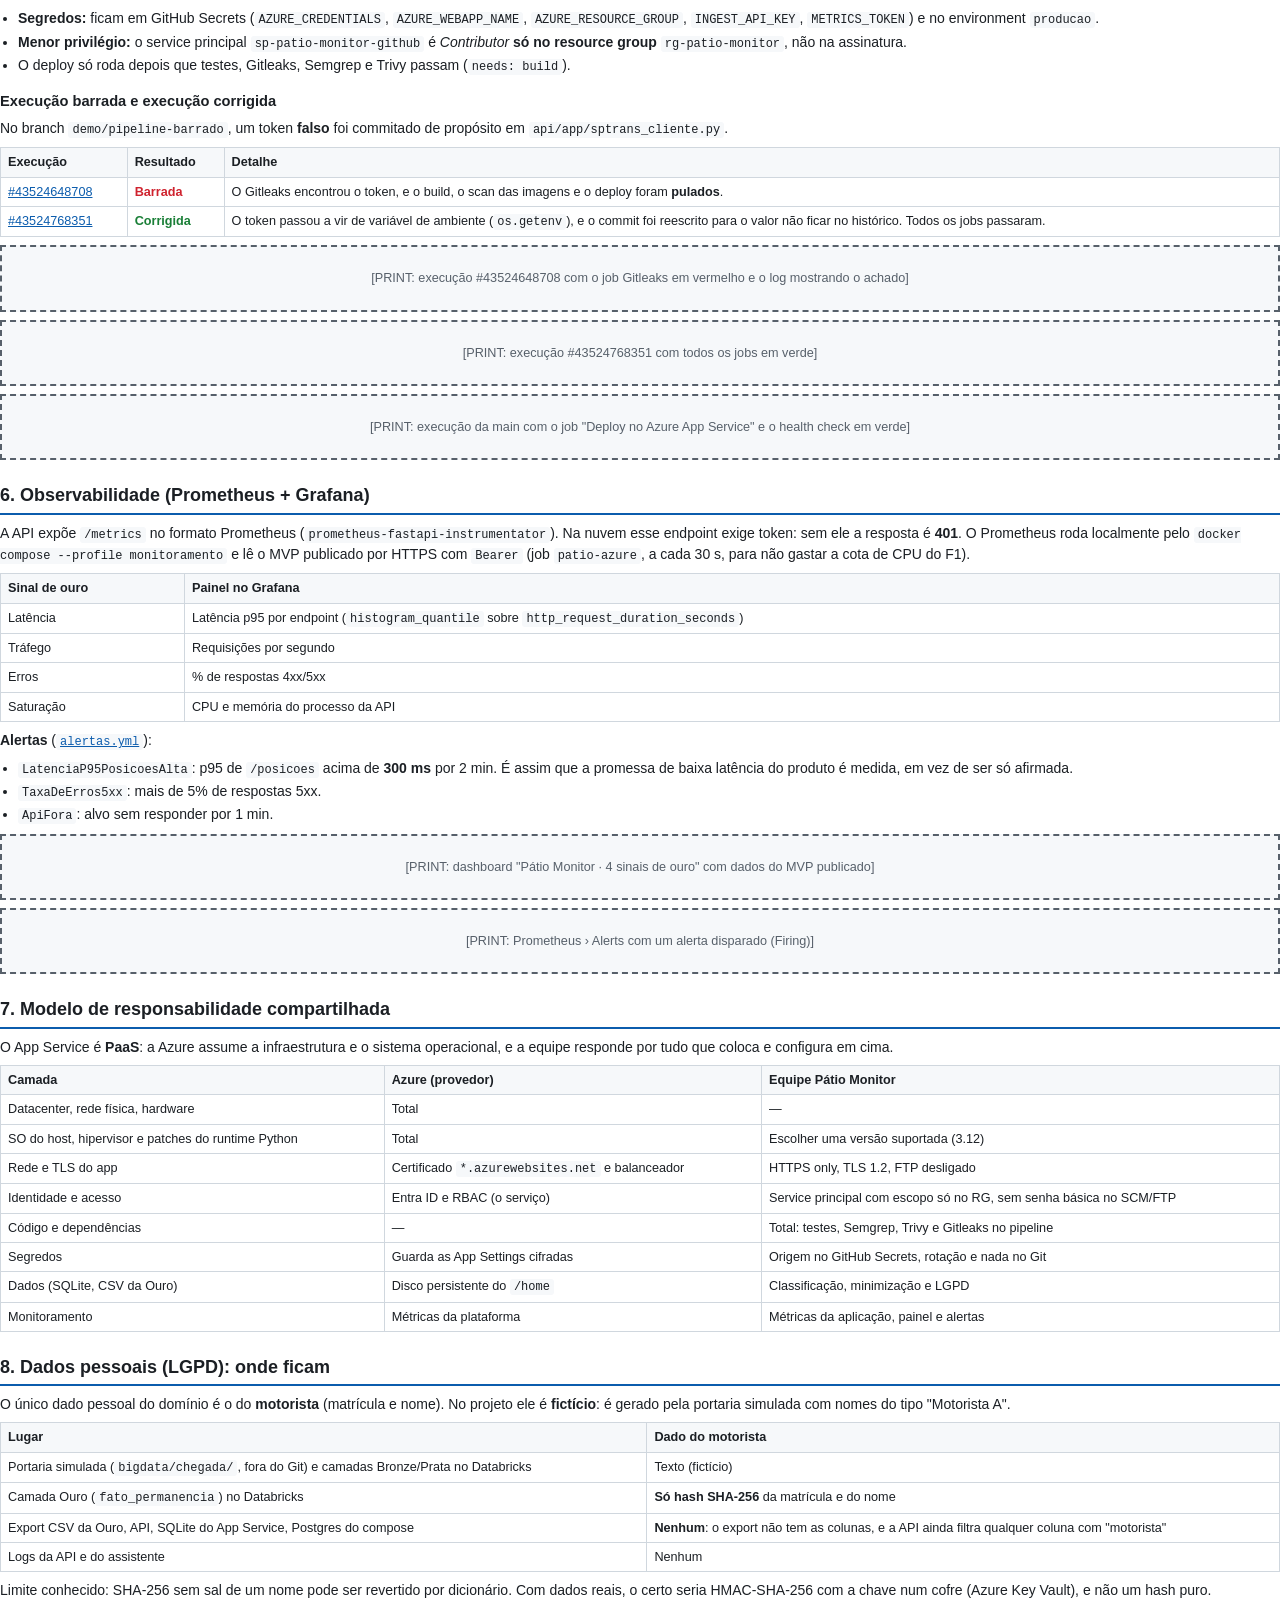
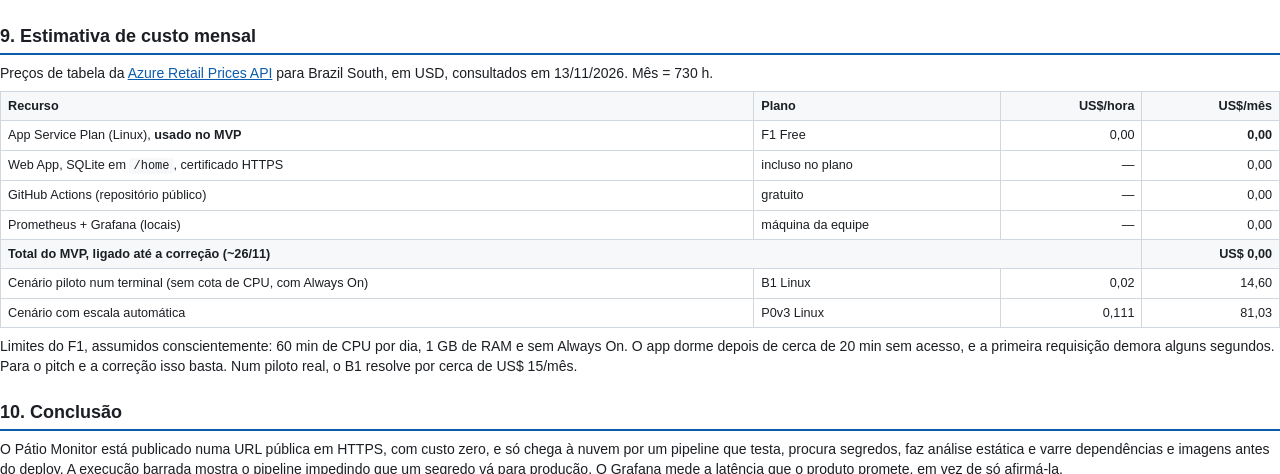
==== commit 978a8c4d: "README no formato da equipe, coleta da Olho Vivo no ar e repositórios de RPA/Maker Lab - README rees" ====
--- a/devops-cloud/relatorio/relatorio-devops.html
+++ b/devops-cloud/relatorio/relatorio-devops.html
@@ -48,7 +48,7 @@
       Professor: Gabriel Henrique Boyczuk Arcanjo<br>Turma: 4ESPV</div>
   </div>
   <div class="integrantes"><b>Integrantes</b><br>
-    Felipe Bressane · RM 97688<br>Gabriel Teixeira · RM 551570<br>Camila do Prado · RM 98316</div>
+    Camila do Prado Padalino · RM 98316<br>Felipe Cavalcante Bressane · RM 97688<br>Gabriel Teixeira Machado · RM 551570</div>
   <div class="links">
     Repositório: <a href="https://github.com/FeBressane/patio-monitor">github.com/FeBressane/patio-monitor</a><br>
     MVP: <a href="https://patio-monitor-gs-97688.azurewebsites.net">patio-monitor-gs-97688.azurewebsites.net</a><br><br>
@@ -62,7 +62,7 @@
   <tr><td>Cidadão e território</td><td>O passageiro que espera na plataforma e o controlador de terminais e garagens de ônibus em São Paulo. O Terminal Pirituba é o cenário de referência.</td></tr>
   <tr><td>Problema</td><td>Escala, portaria e rastreamento não concordam sobre onde está cada ônibus, e o controlador decide sem saber se o veículo está fora, manobrando ou foi trocado.</td></tr>
   <tr><td>Proposta de valor</td><td>Uma visão única do pátio que cruza o previsto com o registrado e aponta pendências enquanto ainda dá tempo de agir.</td></tr>
-  <tr><td>Arquitetura</td><td>Front web, API FastAPI, pipeline de dados (Airflow → Databricks), assistente de IA com RAG, detector de visão, robô de conciliação (RPA) e robô físico na maquete, publicados por CI/CD no Azure App Service.</td></tr>
+  <tr><td>Arquitetura</td><td>Front web, API FastAPI, pipeline de dados (Airflow → Databricks), assistente de IA com RAG, detector de visão, robô de conciliação (RPA) e Smart Bus Gate (ESP32) e automação RPA no n8n, publicados por CI/CD no Azure App Service.</td></tr>
   <tr><td>Fontes de dados</td><td>SPTrans Olho Vivo, GTFS da SPTrans, Open-Meteo e portaria simulada em CSV (regra de geração documentada).</td></tr>
   <tr><td>Indicadores de impacto</td><td>Porcentagem de partidas no horário, tempo para localizar um veículo, saídas sem confirmação por dia e tempo médio de permanência.</td></tr>
   <tr><td>ODS</td><td>ODS 11 (meta 11.2) e ODS 9.</td></tr>
@@ -106,7 +106,7 @@
   <!-- producers -->
   <rect class="b" x="600" y="100" width="110" height="78" rx="6"/>
   <text class="t" x="612" y="118">Produtores</text>
-  <text class="p" x="612" y="134">robô Maker Lab</text><text class="p" x="612" y="148">câmera YOLO</text><text class="p" x="612" y="162">robô de RPA</text>
+  <text class="p" x="612" y="134">Smart Bus Gate</text><text class="p" x="612" y="148">câmera YOLO</text><text class="p" x="612" y="162">RPA (n8n)</text>
   <path class="l" d="M600,140 L541,135"/>
   <text class="p" x="555" y="196">POST + X-API-Key</text>
   <!-- local -->
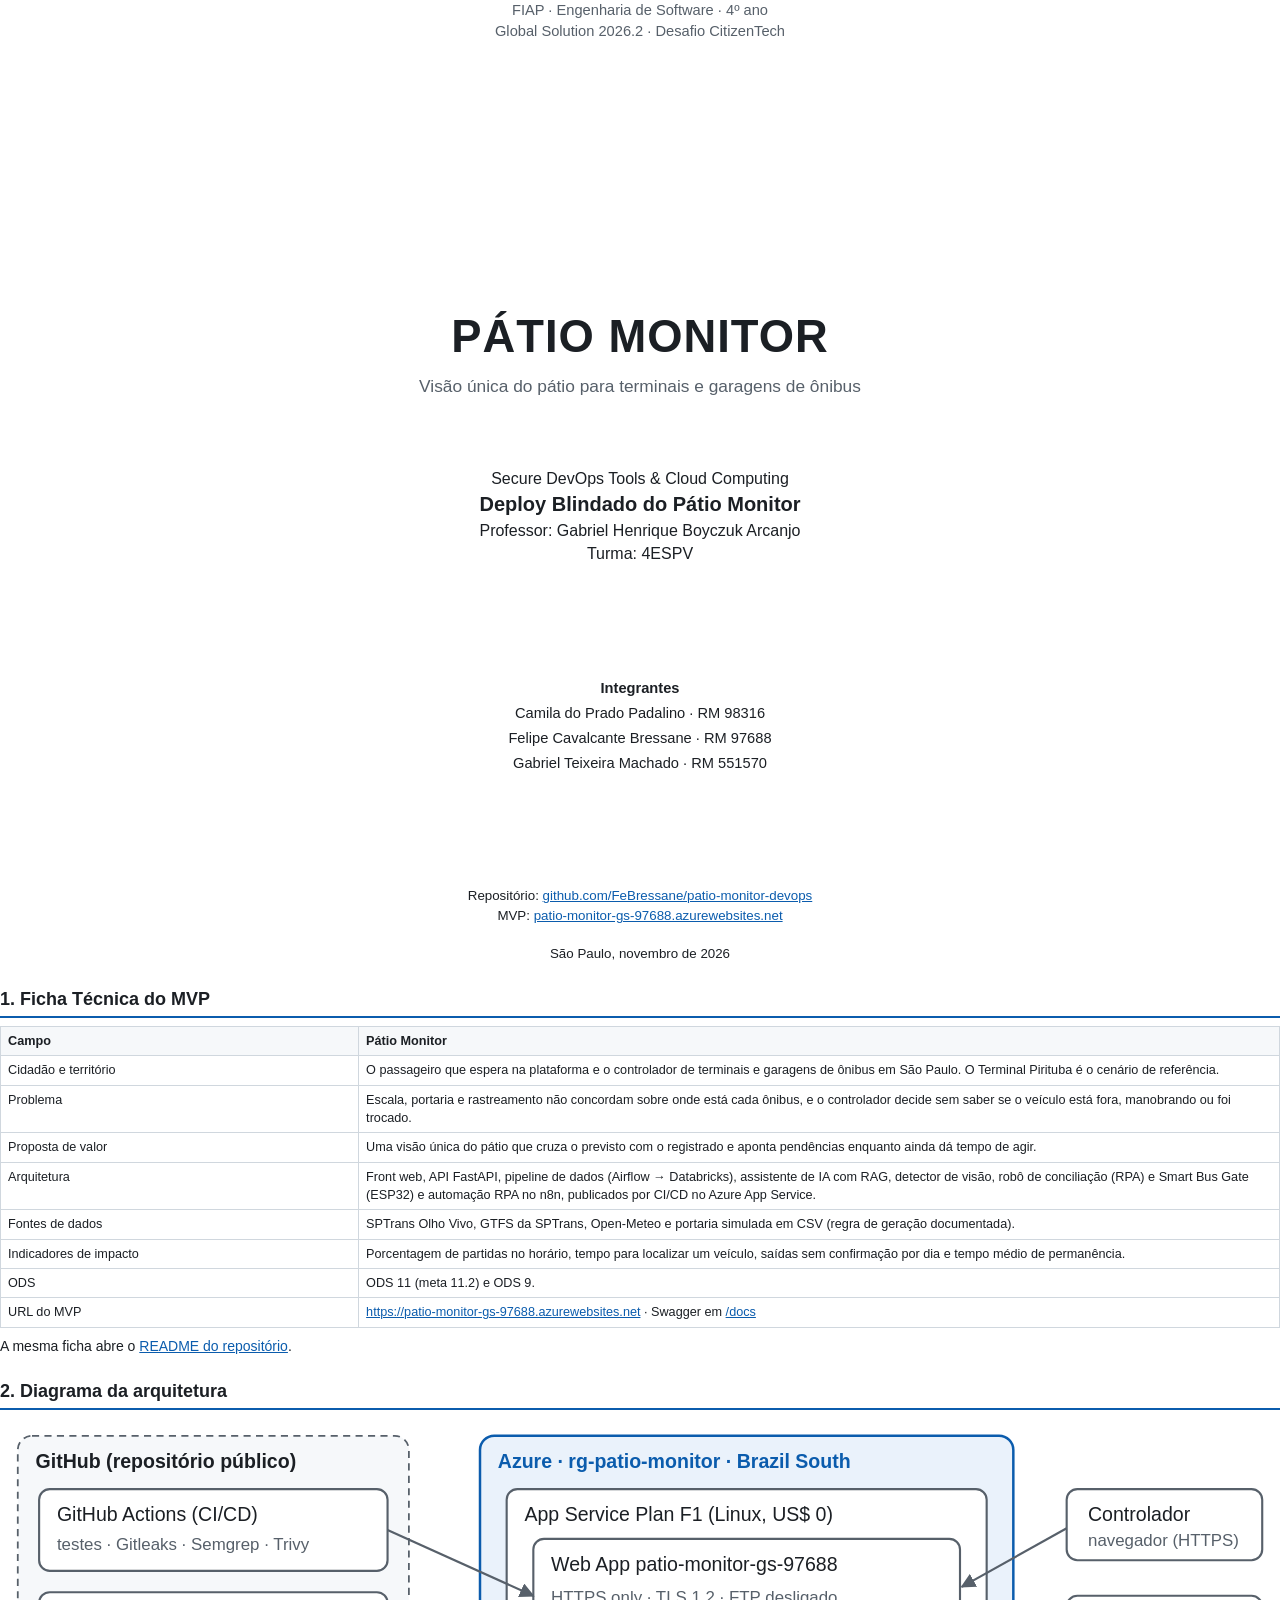
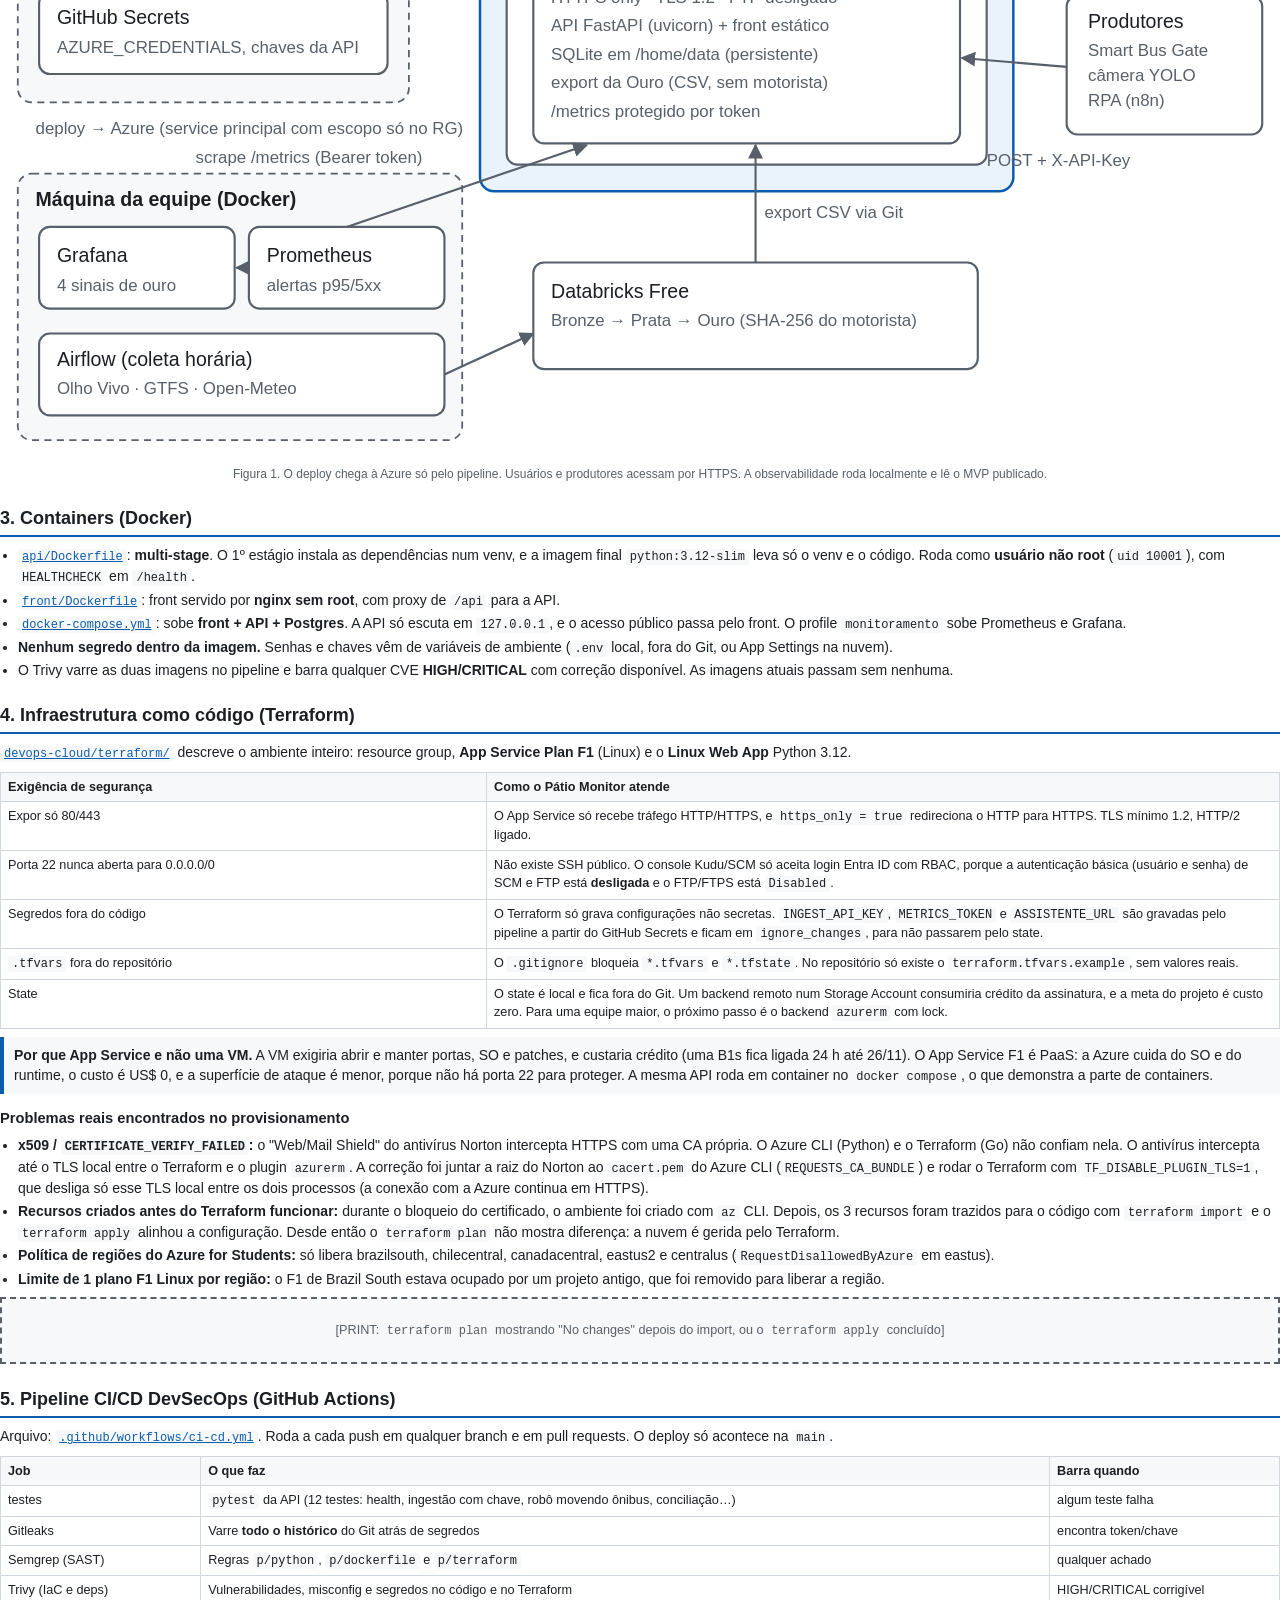
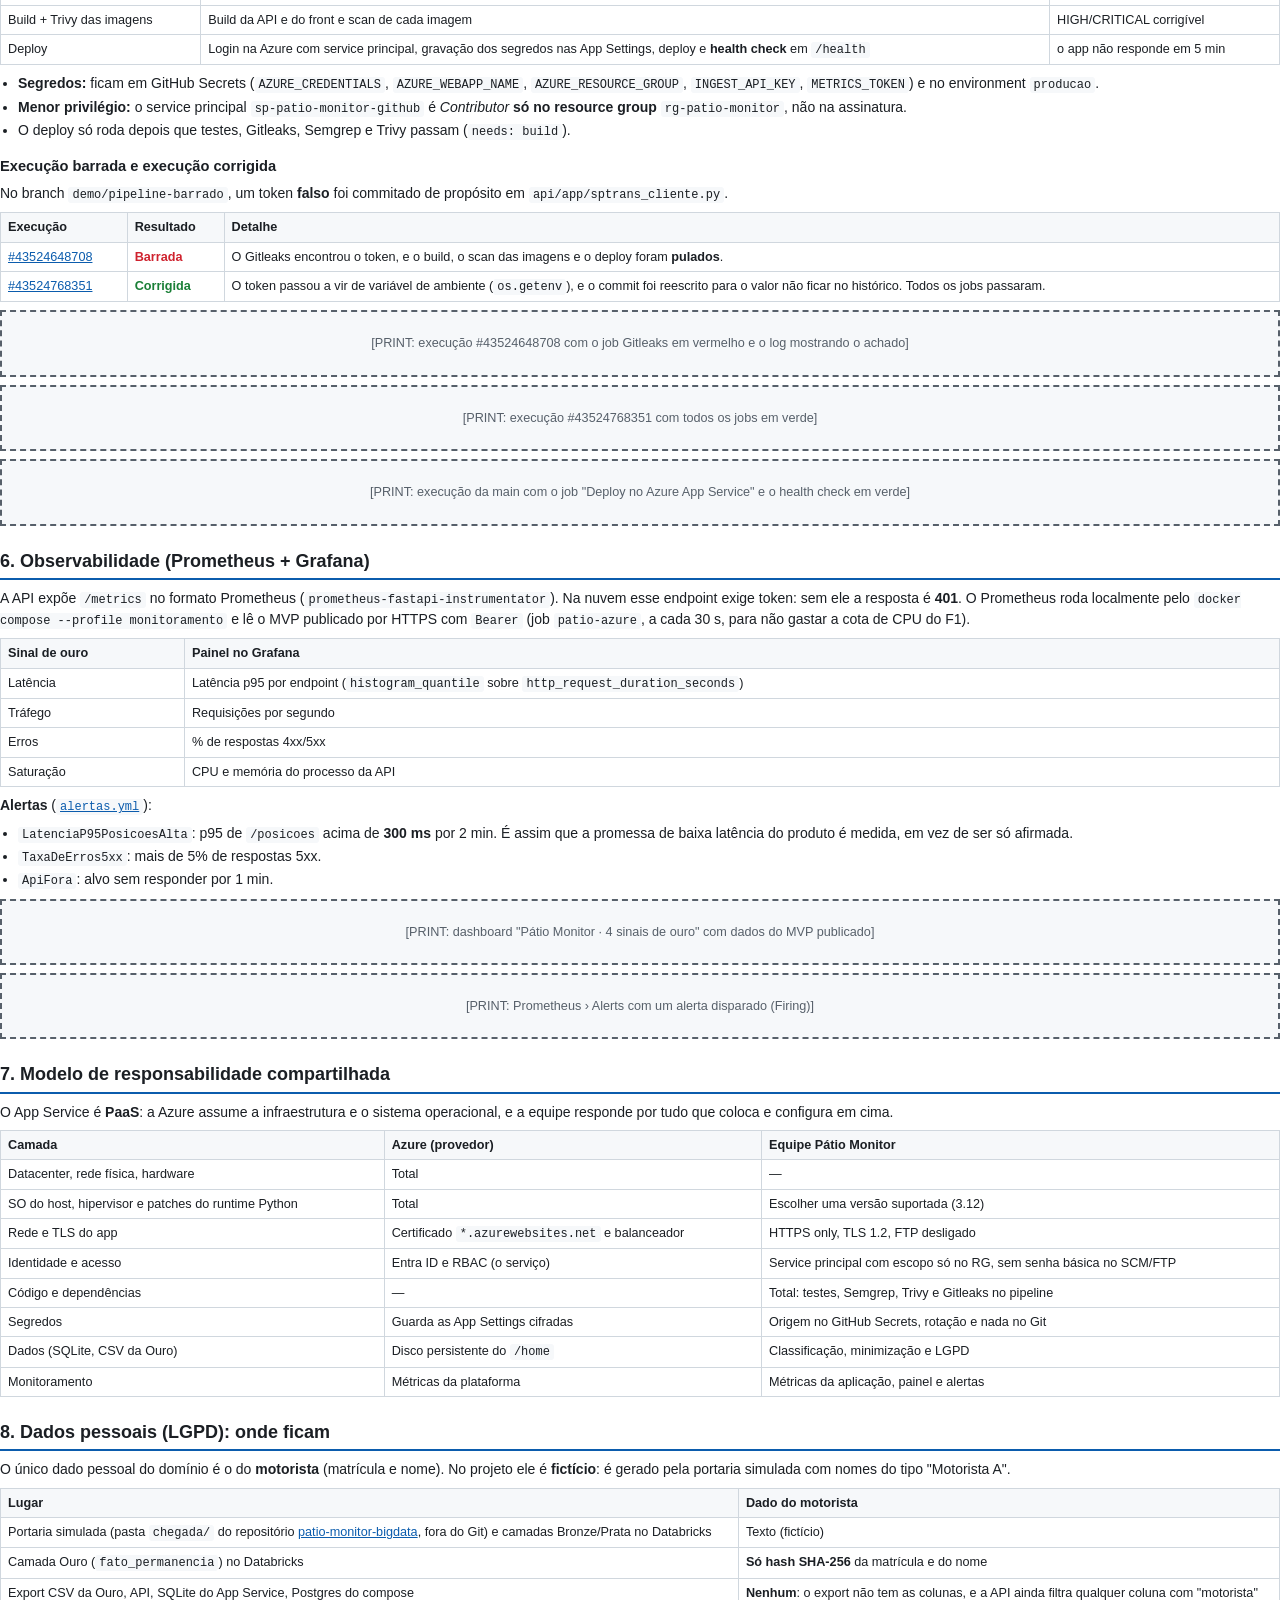
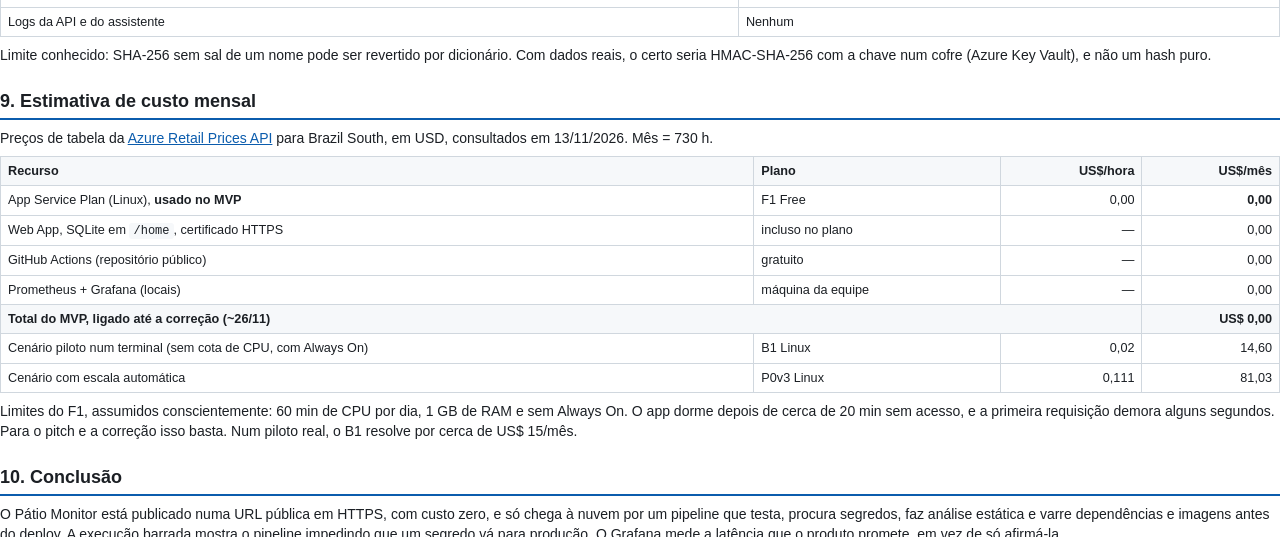
==== commit 376fb0ba: "Repositório vira patio-monitor-devops; Big Data em repositório próprio; nuvem gerida pelo Terraform " ====
--- a/devops-cloud/relatorio/relatorio-devops.html
+++ b/devops-cloud/relatorio/relatorio-devops.html
@@ -50,7 +50,7 @@
   <div class="integrantes"><b>Integrantes</b><br>
     Camila do Prado Padalino · RM 98316<br>Felipe Cavalcante Bressane · RM 97688<br>Gabriel Teixeira Machado · RM 551570</div>
   <div class="links">
-    Repositório: <a href="https://github.com/FeBressane/patio-monitor">github.com/FeBressane/patio-monitor</a><br>
+    Repositório: <a href="https://github.com/FeBressane/patio-monitor-devops">github.com/FeBressane/patio-monitor-devops</a><br>
     MVP: <a href="https://patio-monitor-gs-97688.azurewebsites.net">patio-monitor-gs-97688.azurewebsites.net</a><br><br>
     São Paulo, novembro de 2026</div>
 </section>
@@ -68,7 +68,7 @@
   <tr><td>ODS</td><td>ODS 11 (meta 11.2) e ODS 9.</td></tr>
   <tr><td>URL do MVP</td><td><a href="https://patio-monitor-gs-97688.azurewebsites.net">https://patio-monitor-gs-97688.azurewebsites.net</a> · Swagger em <a href="https://patio-monitor-gs-97688.azurewebsites.net/docs">/docs</a></td></tr>
 </table>
-<p>A mesma ficha abre o <a href="https://github.com/FeBressane/patio-monitor#readme">README do repositório</a>.</p>
+<p>A mesma ficha abre o <a href="https://github.com/FeBressane/patio-monitor-devops#readme">README do repositório</a>.</p>
 
 <!-- ===================== 2. ARQUITETURA ===================== -->
 <h2>2. Diagrama da arquitetura</h2>
@@ -130,16 +130,16 @@
 <!-- ===================== 3. CONTAINERS ===================== -->
 <h2>3. Containers (Docker)</h2>
 <ul>
-  <li><a href="https://github.com/FeBressane/patio-monitor/blob/main/api/Dockerfile"><code>api/Dockerfile</code></a>: <b>multi-stage</b>. O 1º estágio instala as dependências num venv, e a imagem final <code>python:3.12-slim</code> leva só o venv e o código. Roda como <b>usuário não root</b> (<code>uid 10001</code>), com <code>HEALTHCHECK</code> em <code>/health</code>.</li>
-  <li><a href="https://github.com/FeBressane/patio-monitor/blob/main/front/Dockerfile"><code>front/Dockerfile</code></a>: front servido por <b>nginx sem root</b>, com proxy de <code>/api</code> para a API.</li>
-  <li><a href="https://github.com/FeBressane/patio-monitor/blob/main/docker-compose.yml"><code>docker-compose.yml</code></a>: sobe <b>front + API + Postgres</b>. A API só escuta em <code>127.0.0.1</code>, e o acesso público passa pelo front. O profile <code>monitoramento</code> sobe Prometheus e Grafana.</li>
+  <li><a href="https://github.com/FeBressane/patio-monitor-devops/blob/main/api/Dockerfile"><code>api/Dockerfile</code></a>: <b>multi-stage</b>. O 1º estágio instala as dependências num venv, e a imagem final <code>python:3.12-slim</code> leva só o venv e o código. Roda como <b>usuário não root</b> (<code>uid 10001</code>), com <code>HEALTHCHECK</code> em <code>/health</code>.</li>
+  <li><a href="https://github.com/FeBressane/patio-monitor-devops/blob/main/front/Dockerfile"><code>front/Dockerfile</code></a>: front servido por <b>nginx sem root</b>, com proxy de <code>/api</code> para a API.</li>
+  <li><a href="https://github.com/FeBressane/patio-monitor-devops/blob/main/docker-compose.yml"><code>docker-compose.yml</code></a>: sobe <b>front + API + Postgres</b>. A API só escuta em <code>127.0.0.1</code>, e o acesso público passa pelo front. O profile <code>monitoramento</code> sobe Prometheus e Grafana.</li>
   <li><b>Nenhum segredo dentro da imagem.</b> Senhas e chaves vêm de variáveis de ambiente (<code>.env</code> local, fora do Git, ou App Settings na nuvem).</li>
   <li>O Trivy varre as duas imagens no pipeline e barra qualquer CVE <b>HIGH/CRITICAL</b> com correção disponível. As imagens atuais passam sem nenhuma.</li>
 </ul>
 
 <!-- ===================== 4. IAC ===================== -->
 <h2>4. Infraestrutura como código (Terraform)</h2>
-<p><a href="https://github.com/FeBressane/patio-monitor/tree/main/devops-cloud/terraform"><code>devops-cloud/terraform/</code></a> descreve o ambiente inteiro: resource group, <b>App Service Plan F1</b> (Linux) e o <b>Linux Web App</b> Python 3.12.</p>
+<p><a href="https://github.com/FeBressane/patio-monitor-devops/tree/main/devops-cloud/terraform"><code>devops-cloud/terraform/</code></a> descreve o ambiente inteiro: resource group, <b>App Service Plan F1</b> (Linux) e o <b>Linux Web App</b> Python 3.12.</p>
 <table>
   <tr><th style="width:38%">Exigência de segurança</th><th>Como o Pátio Monitor atende</th></tr>
   <tr><td>Expor só 80/443</td><td>O App Service só recebe tráfego HTTP/HTTPS, e <code>https_only = true</code> redireciona o HTTP para HTTPS. TLS mínimo 1.2, HTTP/2 ligado.</td></tr>
@@ -151,7 +151,8 @@
 <div class="caixa"><b>Por que App Service e não uma VM.</b> A VM exigiria abrir e manter portas, SO e patches, e custaria crédito (uma B1s fica ligada 24 h até 26/11). O App Service F1 é PaaS: a Azure cuida do SO e do runtime, o custo é US$ 0, e a superfície de ataque é menor, porque não há porta 22 para proteger. A mesma API roda em container no <code>docker compose</code>, o que demonstra a parte de containers.</div>
 <h3>Problemas reais encontrados no provisionamento</h3>
 <ul>
-  <li><b>x509 / <code>CERTIFICATE_VERIFY_FAILED</code>:</b> o "Web/Mail Shield" do antivírus Norton intercepta HTTPS com uma CA própria. O Azure CLI (Python) e o Terraform (Go) não confiam nela. A correção foi juntar a raiz do Norton ao <code>cacert.pem</code> do Azure CLI (<code>REQUESTS_CA_BUNDLE</code>) e desligar a inspeção HTTPS durante o <code>terraform apply</code>.</li>
+  <li><b>x509 / <code>CERTIFICATE_VERIFY_FAILED</code>:</b> o "Web/Mail Shield" do antivírus Norton intercepta HTTPS com uma CA própria. O Azure CLI (Python) e o Terraform (Go) não confiam nela. O antivírus intercepta até o TLS local entre o Terraform e o plugin <code>azurerm</code>. A correção foi juntar a raiz do Norton ao <code>cacert.pem</code> do Azure CLI (<code>REQUESTS_CA_BUNDLE</code>) e rodar o Terraform com <code>TF_DISABLE_PLUGIN_TLS=1</code>, que desliga só esse TLS local entre os dois processos (a conexão com a Azure continua em HTTPS).</li>
+  <li><b>Recursos criados antes do Terraform funcionar:</b> durante o bloqueio do certificado, o ambiente foi criado com <code>az</code> CLI. Depois, os 3 recursos foram trazidos para o código com <code>terraform import</code> e o <code>terraform apply</code> alinhou a configuração. Desde então o <code>terraform plan</code> não mostra diferença: a nuvem é gerida pelo Terraform.</li>
   <li><b>Política de regiões do Azure for Students:</b> só libera brazilsouth, chilecentral, canadacentral, eastus2 e centralus (<code>RequestDisallowedByAzure</code> em eastus).</li>
   <li><b>Limite de 1 plano F1 Linux por região:</b> o F1 de Brazil South estava ocupado por um projeto antigo, que foi removido para liberar a região.</li>
 </ul>
@@ -159,7 +160,7 @@
 
 <!-- ===================== 5. PIPELINE ===================== -->
 <h2 class="quebra">5. Pipeline CI/CD DevSecOps (GitHub Actions)</h2>
-<p>Arquivo: <a href="https://github.com/FeBressane/patio-monitor/blob/main/.github/workflows/ci-cd.yml"><code>.github/workflows/ci-cd.yml</code></a>. Roda a cada push em qualquer branch e em pull requests. O deploy só acontece na <code>main</code>.</p>
+<p>Arquivo: <a href="https://github.com/FeBressane/patio-monitor-devops/blob/main/.github/workflows/ci-cd.yml"><code>.github/workflows/ci-cd.yml</code></a>. Roda a cada push em qualquer branch e em pull requests. O deploy só acontece na <code>main</code>.</p>
 <table>
   <tr><th>Job</th><th>O que faz</th><th>Barra quando</th></tr>
   <tr><td>testes</td><td><code>pytest</code> da API (12 testes: health, ingestão com chave, robô movendo ônibus, conciliação…)</td><td>algum teste falha</td></tr>
@@ -178,8 +179,8 @@
 <p>No branch <code>demo/pipeline-barrado</code>, um token <b>falso</b> foi commitado de propósito em <code>api/app/sptrans_cliente.py</code>.</p>
 <table>
   <tr><th>Execução</th><th>Resultado</th><th>Detalhe</th></tr>
-  <tr><td><a href="https://github.com/FeBressane/patio-monitor/actions/runs/43524648708">#43524648708</a></td><td class="erro">Barrada</td><td>O Gitleaks encontrou o token, e o build, o scan das imagens e o deploy foram <b>pulados</b>.</td></tr>
-  <tr><td><a href="https://github.com/FeBressane/patio-monitor/actions/runs/43524768351">#43524768351</a></td><td class="ok">Corrigida</td><td>O token passou a vir de variável de ambiente (<code>os.getenv</code>), e o commit foi reescrito para o valor não ficar no histórico. Todos os jobs passaram.</td></tr>
+  <tr><td><a href="https://github.com/FeBressane/patio-monitor-devops/actions/runs/43524648708">#43524648708</a></td><td class="erro">Barrada</td><td>O Gitleaks encontrou o token, e o build, o scan das imagens e o deploy foram <b>pulados</b>.</td></tr>
+  <tr><td><a href="https://github.com/FeBressane/patio-monitor-devops/actions/runs/43524768351">#43524768351</a></td><td class="ok">Corrigida</td><td>O token passou a vir de variável de ambiente (<code>os.getenv</code>), e o commit foi reescrito para o valor não ficar no histórico. Todos os jobs passaram.</td></tr>
 </table>
 <div class="print">[PRINT: execução #43524648708 com o job Gitleaks em vermelho e o log mostrando o achado]</div>
 <div class="print">[PRINT: execução #43524768351 com todos os jobs em verde]</div>
@@ -195,7 +196,7 @@
   <tr><td>Erros</td><td>% de respostas 4xx/5xx</td></tr>
   <tr><td>Saturação</td><td>CPU e memória do processo da API</td></tr>
 </table>
-<p><b>Alertas</b> (<a href="https://github.com/FeBressane/patio-monitor/blob/main/devops-cloud/monitoramento/alertas.yml"><code>alertas.yml</code></a>):</p>
+<p><b>Alertas</b> (<a href="https://github.com/FeBressane/patio-monitor-devops/blob/main/devops-cloud/monitoramento/alertas.yml"><code>alertas.yml</code></a>):</p>
 <ul>
   <li><code>LatenciaP95PosicoesAlta</code>: p95 de <code>/posicoes</code> acima de <b>300 ms</b> por 2 min. É assim que a promessa de baixa latência do produto é medida, em vez de ser só afirmada.</li>
   <li><code>TaxaDeErros5xx</code>: mais de 5% de respostas 5xx.</li>
@@ -224,7 +225,7 @@
 <p>O único dado pessoal do domínio é o do <b>motorista</b> (matrícula e nome). No projeto ele é <b>fictício</b>: é gerado pela portaria simulada com nomes do tipo "Motorista A".</p>
 <table>
   <tr><th>Lugar</th><th>Dado do motorista</th></tr>
-  <tr><td>Portaria simulada (<code>bigdata/chegada/</code>, fora do Git) e camadas Bronze/Prata no Databricks</td><td>Texto (fictício)</td></tr>
+  <tr><td>Portaria simulada (pasta <code>chegada/</code> do repositório <a href="https://github.com/FeBressane/patio-monitor-bigdata">patio-monitor-bigdata</a>, fora do Git) e camadas Bronze/Prata no Databricks</td><td>Texto (fictício)</td></tr>
   <tr><td>Camada Ouro (<code>fato_permanencia</code>) no Databricks</td><td><b>Só hash SHA-256</b> da matrícula e do nome</td></tr>
   <tr><td>Export CSV da Ouro, API, SQLite do App Service, Postgres do compose</td><td><b>Nenhum</b>: o export não tem as colunas, e a API ainda filtra qualquer coluna com "motorista"</td></tr>
   <tr><td>Logs da API e do assistente</td><td>Nenhum</td></tr>
@@ -249,7 +250,7 @@
 <!-- ===================== 10. CONCLUSÃO ===================== -->
 <h2>10. Conclusão</h2>
 <p>O Pátio Monitor está publicado numa URL pública em HTTPS, com custo zero, e só chega à nuvem por um pipeline que testa, procura segredos, faz análise estática e varre dependências e imagens antes do deploy. A execução barrada mostra o pipeline impedindo que um segredo vá para produção. O Grafana mede a latência que o produto promete, em vez de só afirmá-la.</p>
-<p><b>Links:</b> repositório <a href="https://github.com/FeBressane/patio-monitor">github.com/FeBressane/patio-monitor</a> · MVP <a href="https://patio-monitor-gs-97688.azurewebsites.net">patio-monitor-gs-97688.azurewebsites.net</a> · Swagger <a href="https://patio-monitor-gs-97688.azurewebsites.net/docs">/docs</a> · pipeline <a href="https://github.com/FeBressane/patio-monitor/actions">Actions</a></p>
+<p><b>Links:</b> repositório <a href="https://github.com/FeBressane/patio-monitor-devops">github.com/FeBressane/patio-monitor-devops</a> · MVP <a href="https://patio-monitor-gs-97688.azurewebsites.net">patio-monitor-gs-97688.azurewebsites.net</a> · Swagger <a href="https://patio-monitor-gs-97688.azurewebsites.net/docs">/docs</a> · pipeline <a href="https://github.com/FeBressane/patio-monitor-devops/actions">Actions</a></p>
 
 </body>
 </html>
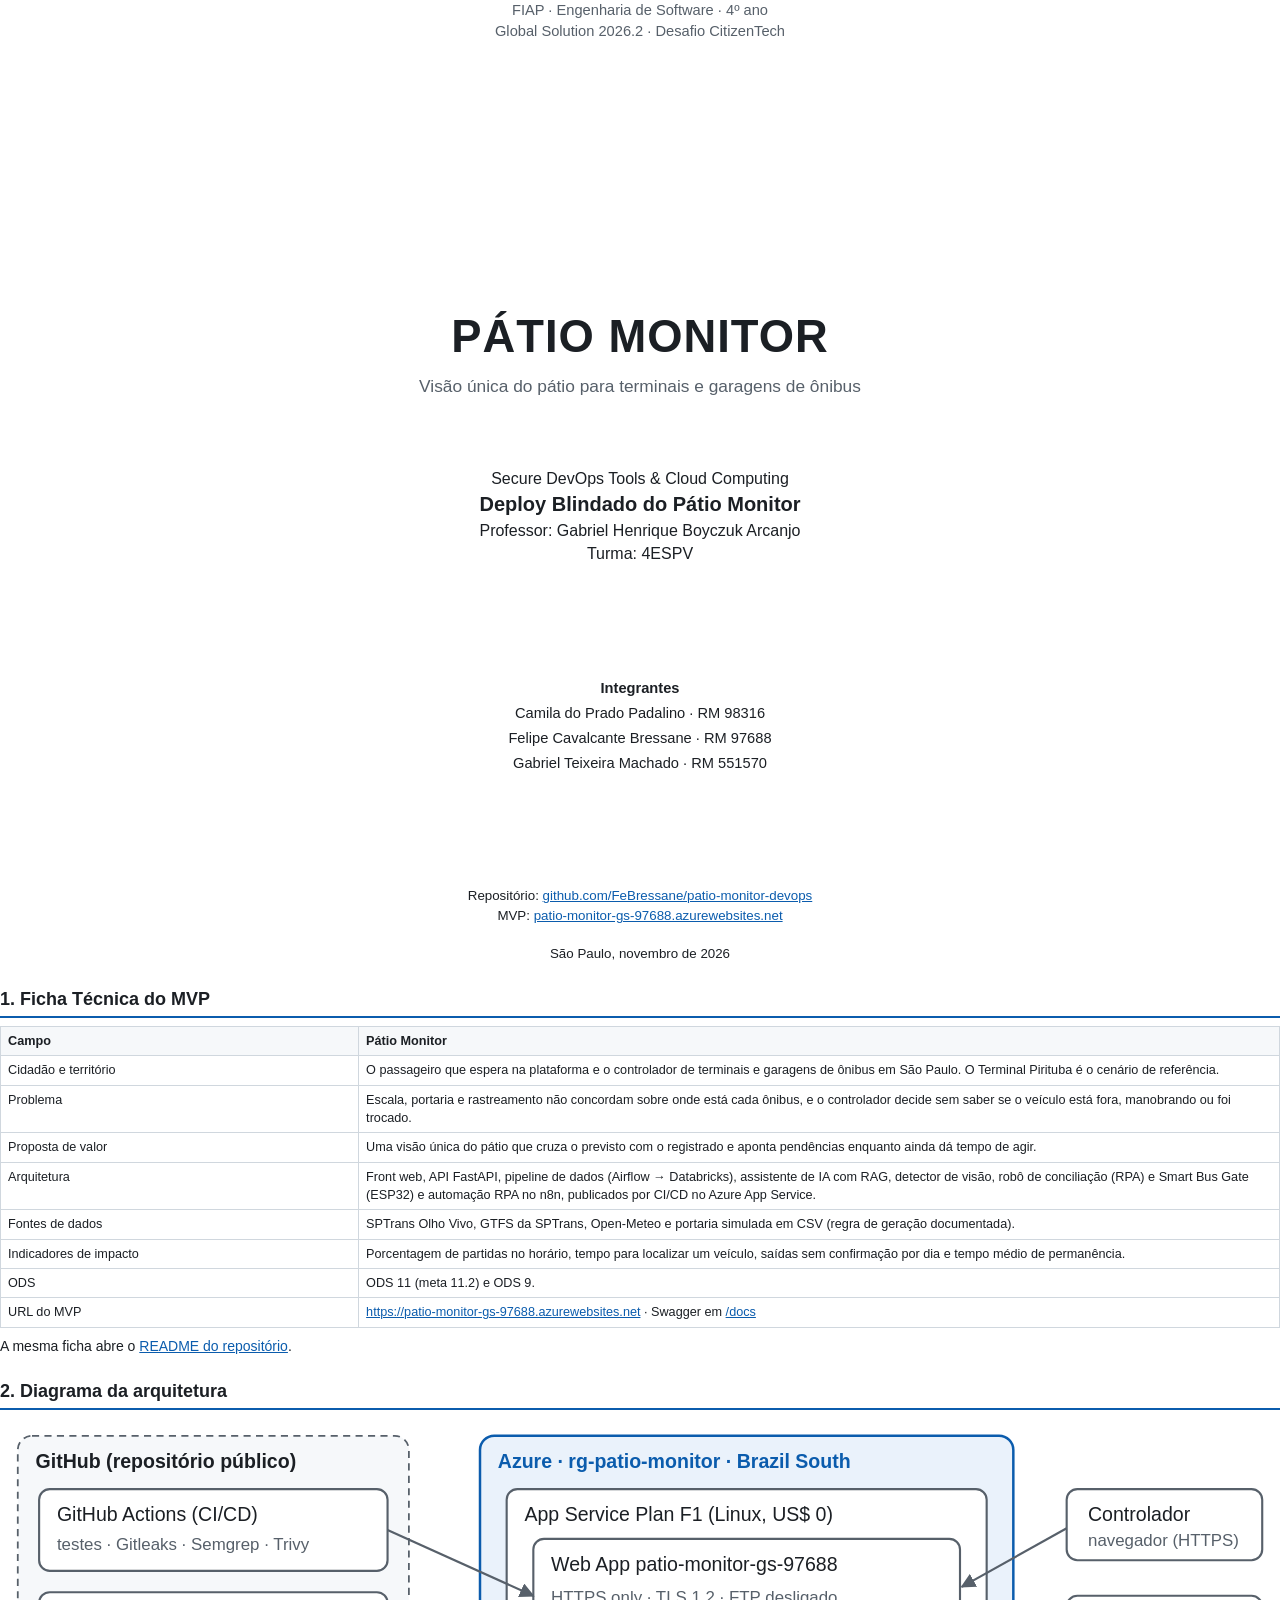
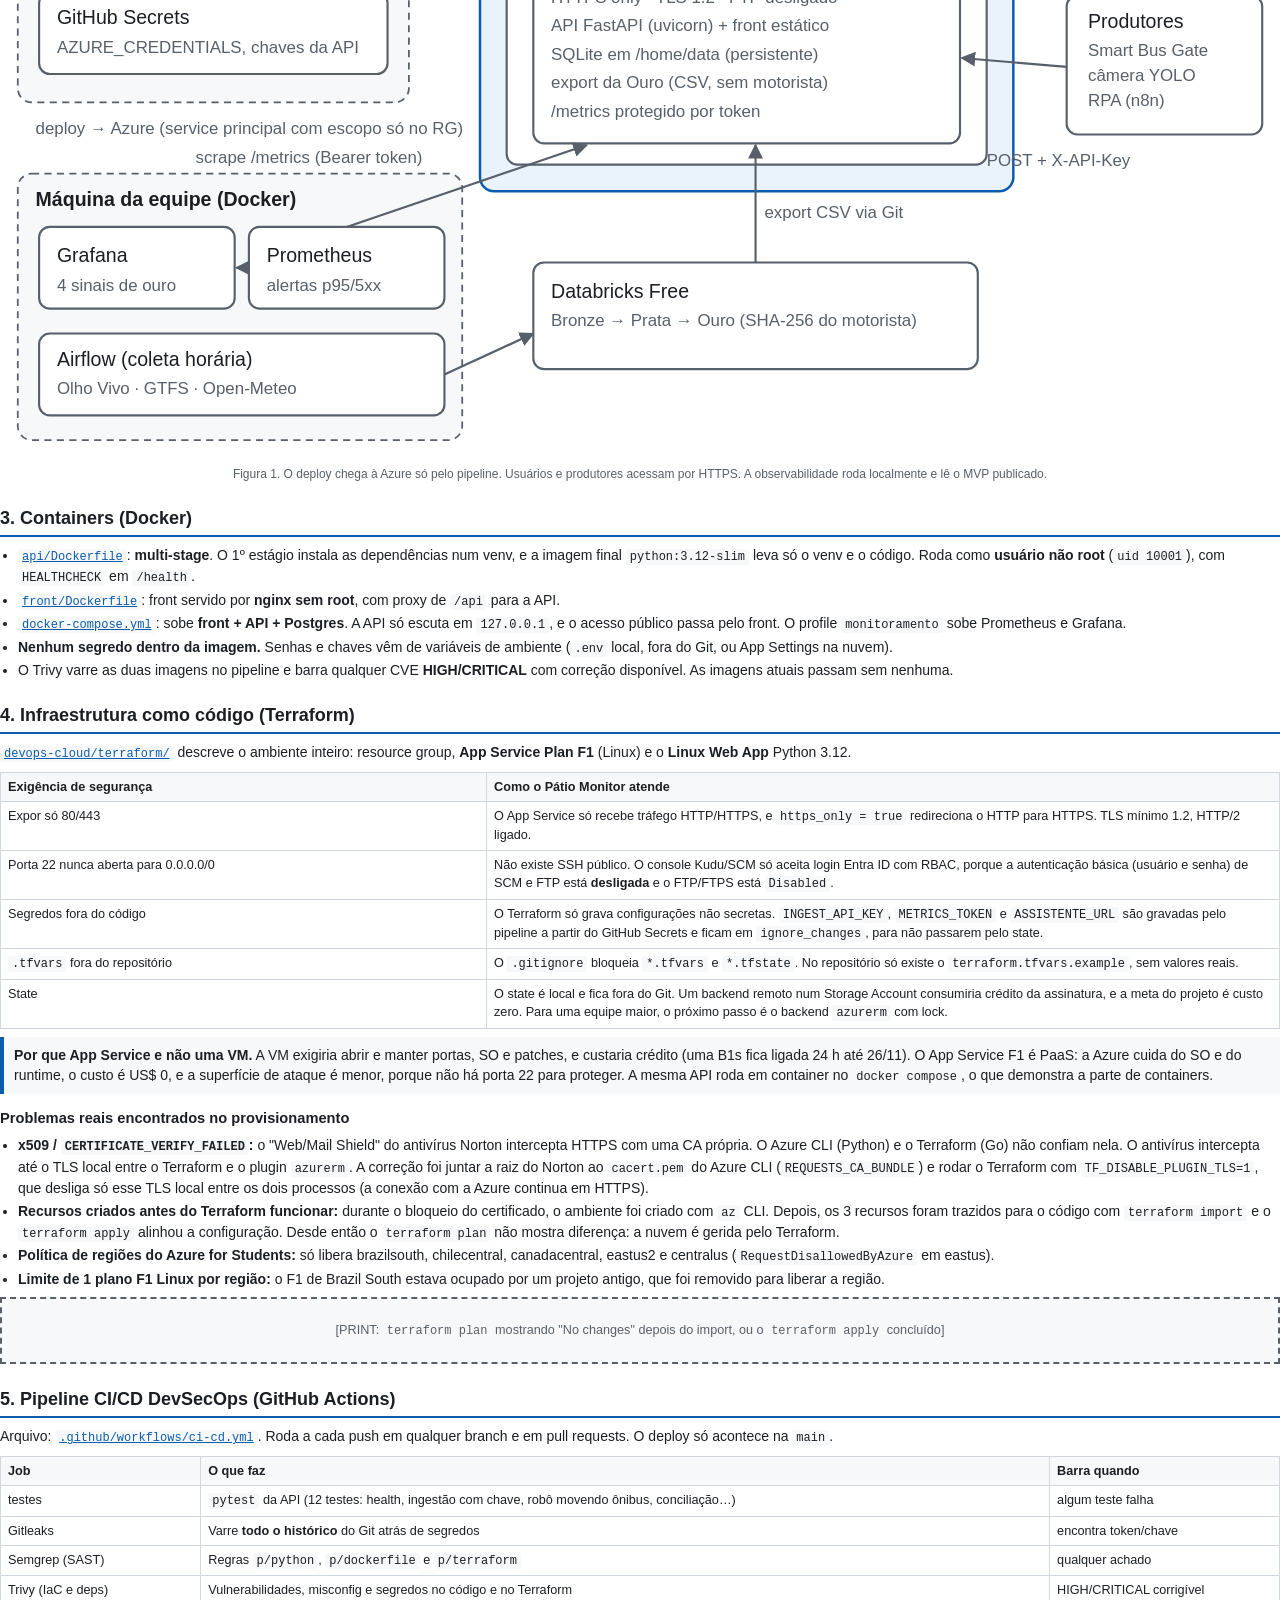
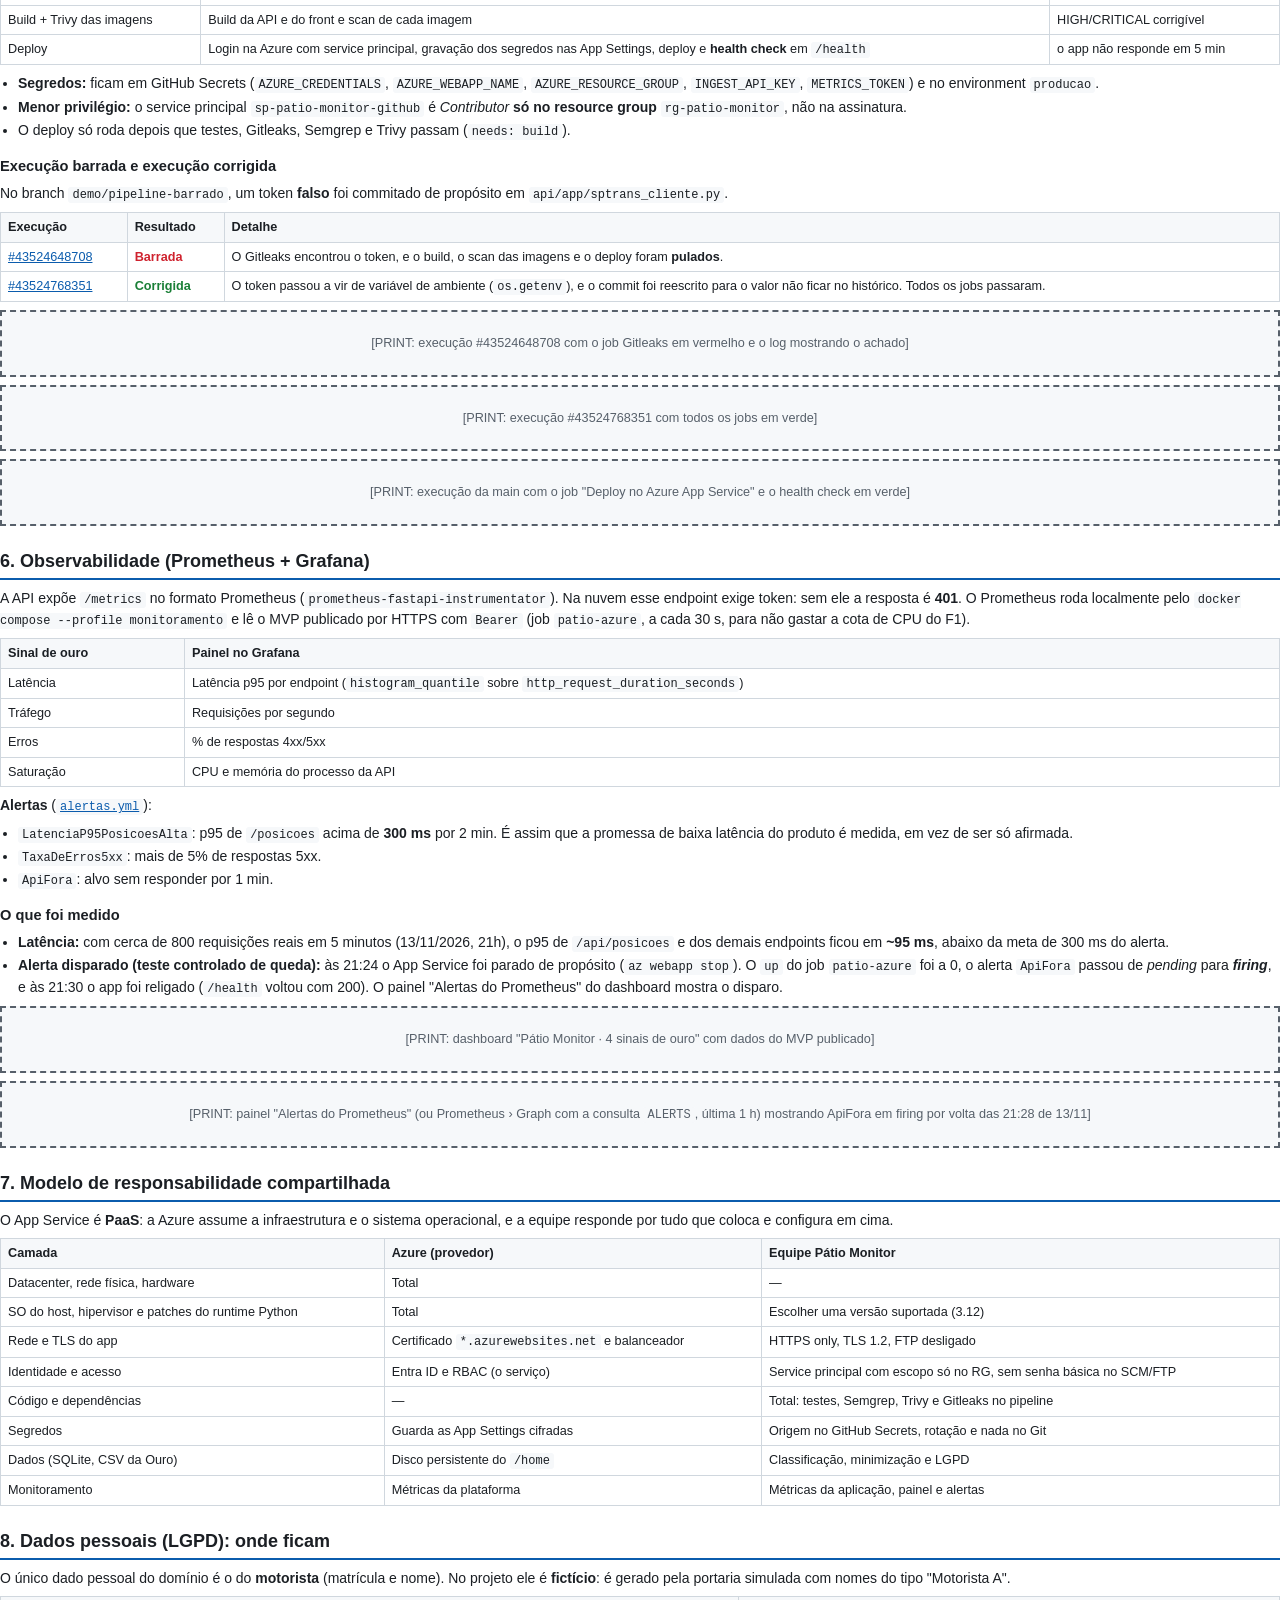
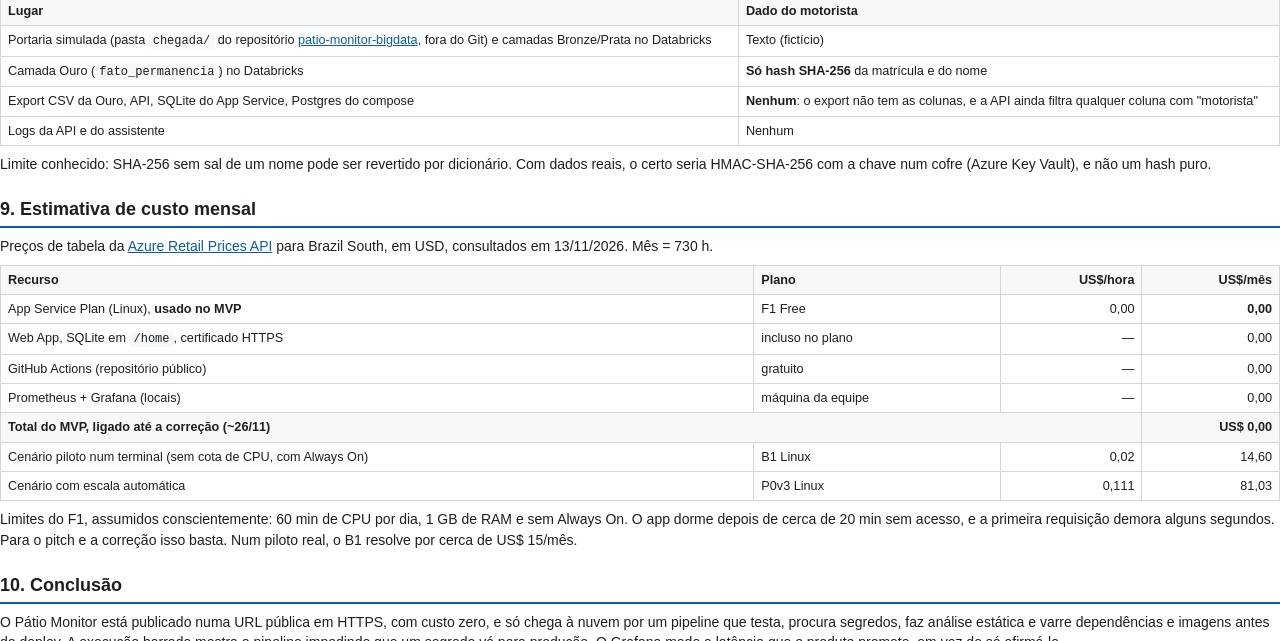
==== commit d67d9f29: "Observabilidade: painéis de alertas e de disponibilidade; relatório com p95 medido e alerta disparad" ====
--- a/devops-cloud/relatorio/relatorio-devops.html
+++ b/devops-cloud/relatorio/relatorio-devops.html
@@ -202,8 +202,13 @@
   <li><code>TaxaDeErros5xx</code>: mais de 5% de respostas 5xx.</li>
   <li><code>ApiFora</code>: alvo sem responder por 1 min.</li>
 </ul>
+<h3>O que foi medido</h3>
+<ul>
+  <li><b>Latência:</b> com cerca de 800 requisições reais em 5 minutos (13/11/2026, 21h), o p95 de <code>/api/posicoes</code> e dos demais endpoints ficou em <b>~95 ms</b>, abaixo da meta de 300 ms do alerta.</li>
+  <li><b>Alerta disparado (teste controlado de queda):</b> às 21:24 o App Service foi parado de propósito (<code>az webapp stop</code>). O <code>up</code> do job <code>patio-azure</code> foi a 0, o alerta <code>ApiFora</code> passou de <i>pending</i> para <b><i>firing</i></b>, e às 21:30 o app foi religado (<code>/health</code> voltou com 200). O painel "Alertas do Prometheus" do dashboard mostra o disparo.</li>
+</ul>
 <div class="print">[PRINT: dashboard "Pátio Monitor · 4 sinais de ouro" com dados do MVP publicado]</div>
-<div class="print">[PRINT: Prometheus › Alerts com um alerta disparado (Firing)]</div>
+<div class="print">[PRINT: painel "Alertas do Prometheus" (ou Prometheus › Graph com a consulta <code>ALERTS</code>, última 1 h) mostrando ApiFora em firing por volta das 21:28 de 13/11]</div>
 
 <!-- ===================== 7. RESPONSABILIDADE ===================== -->
 <h2 class="quebra">7. Modelo de responsabilidade compartilhada</h2>
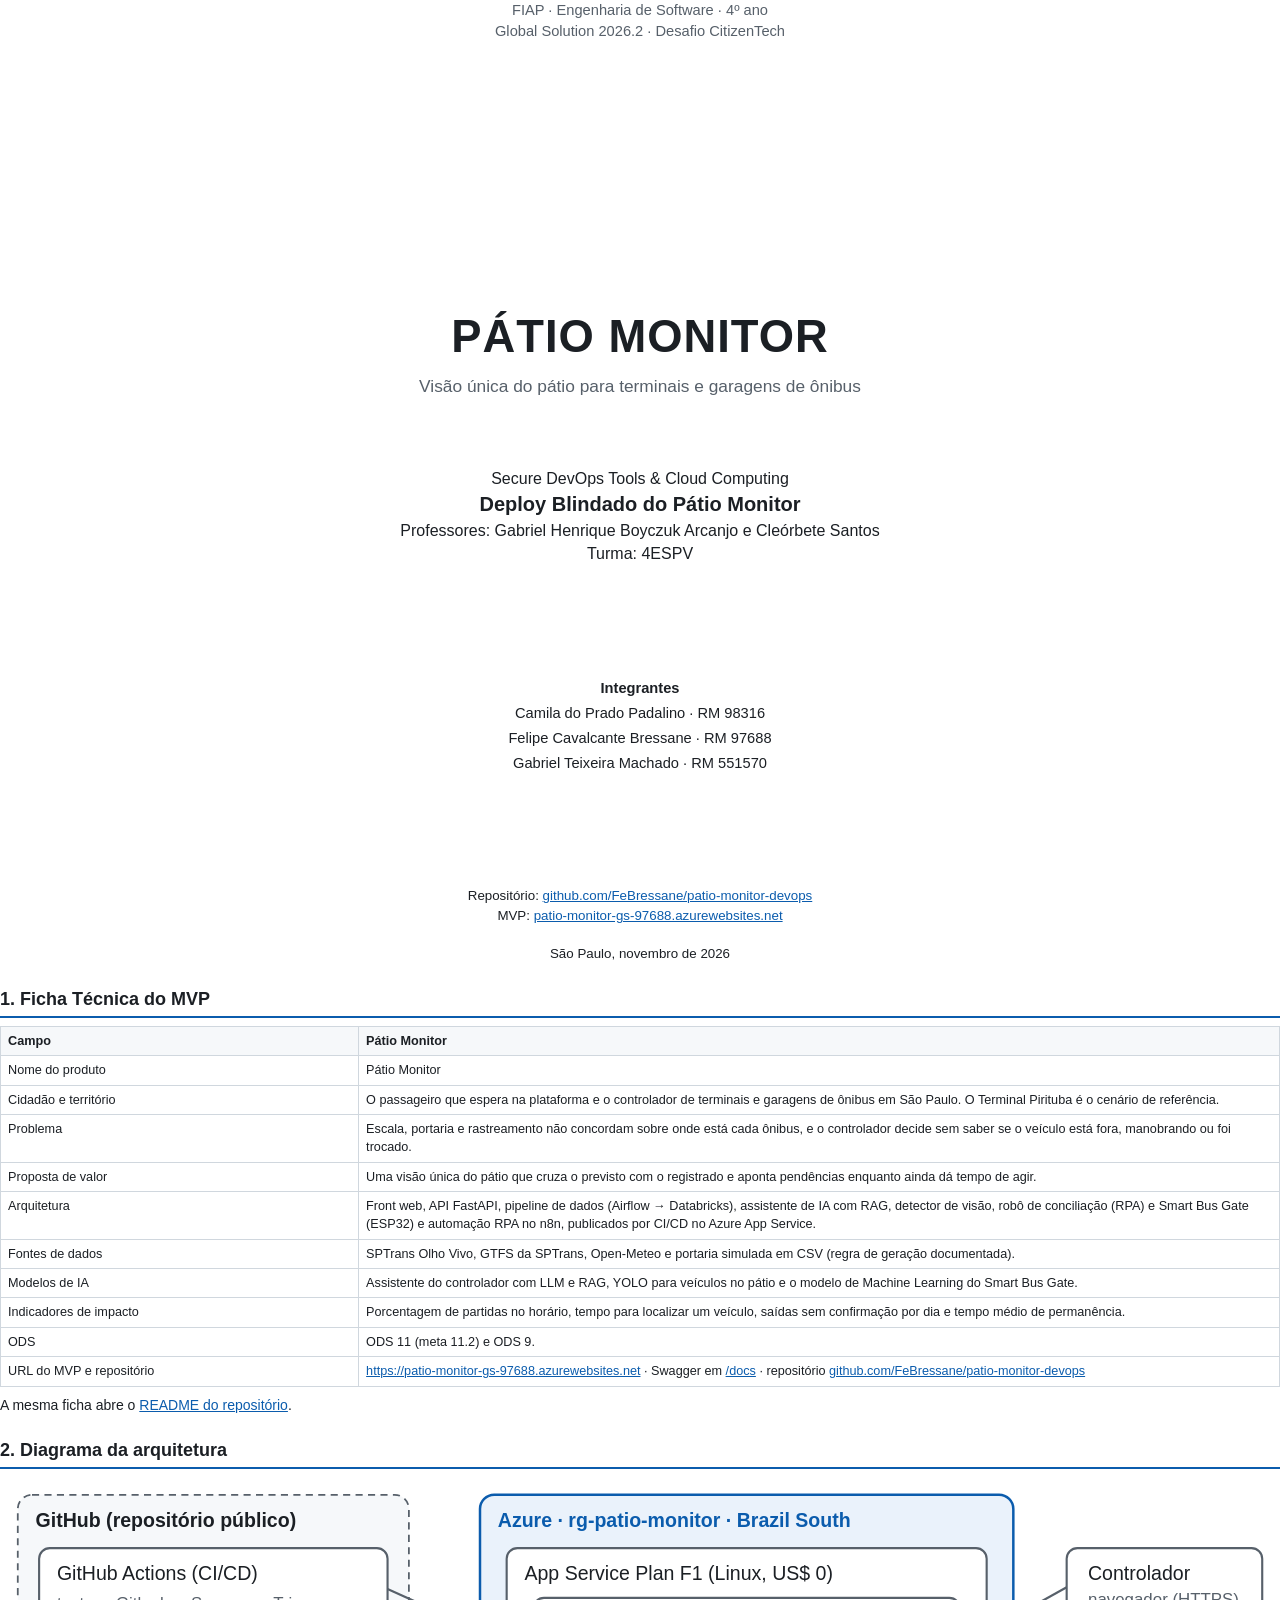
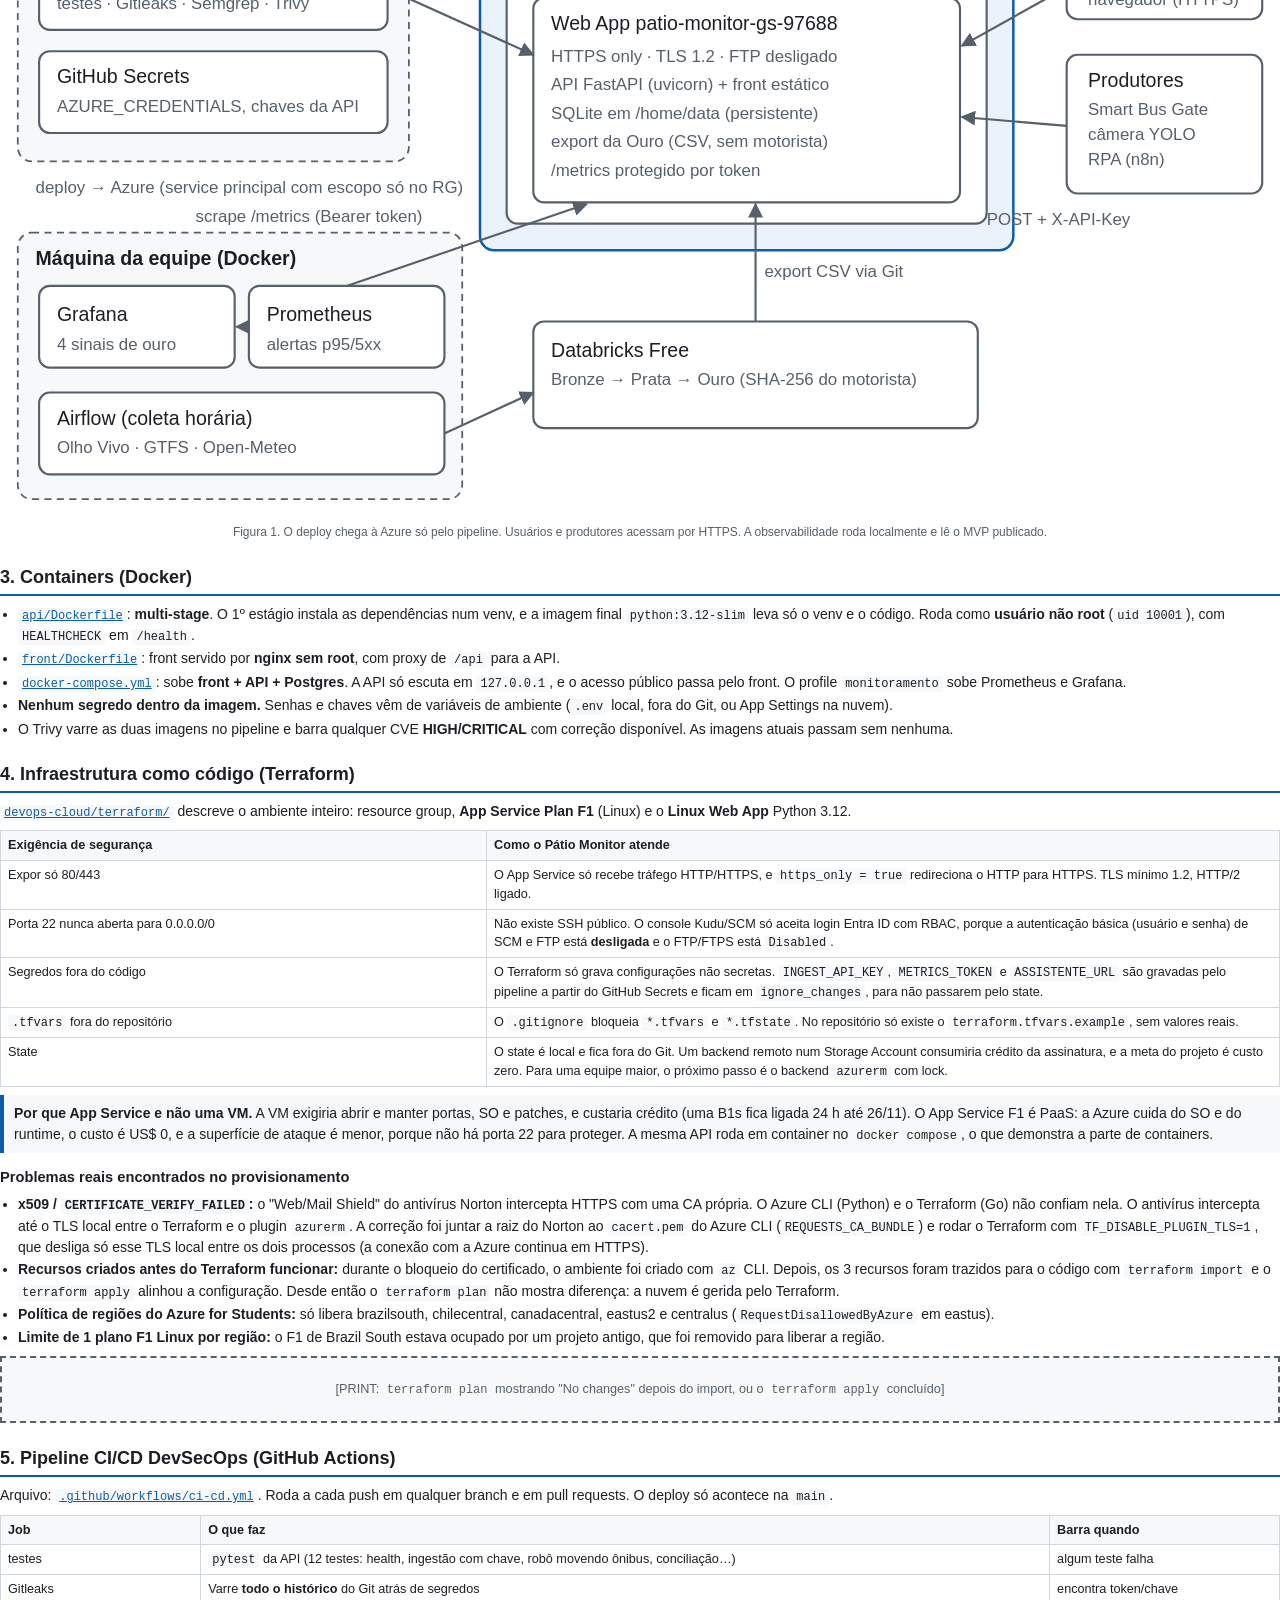
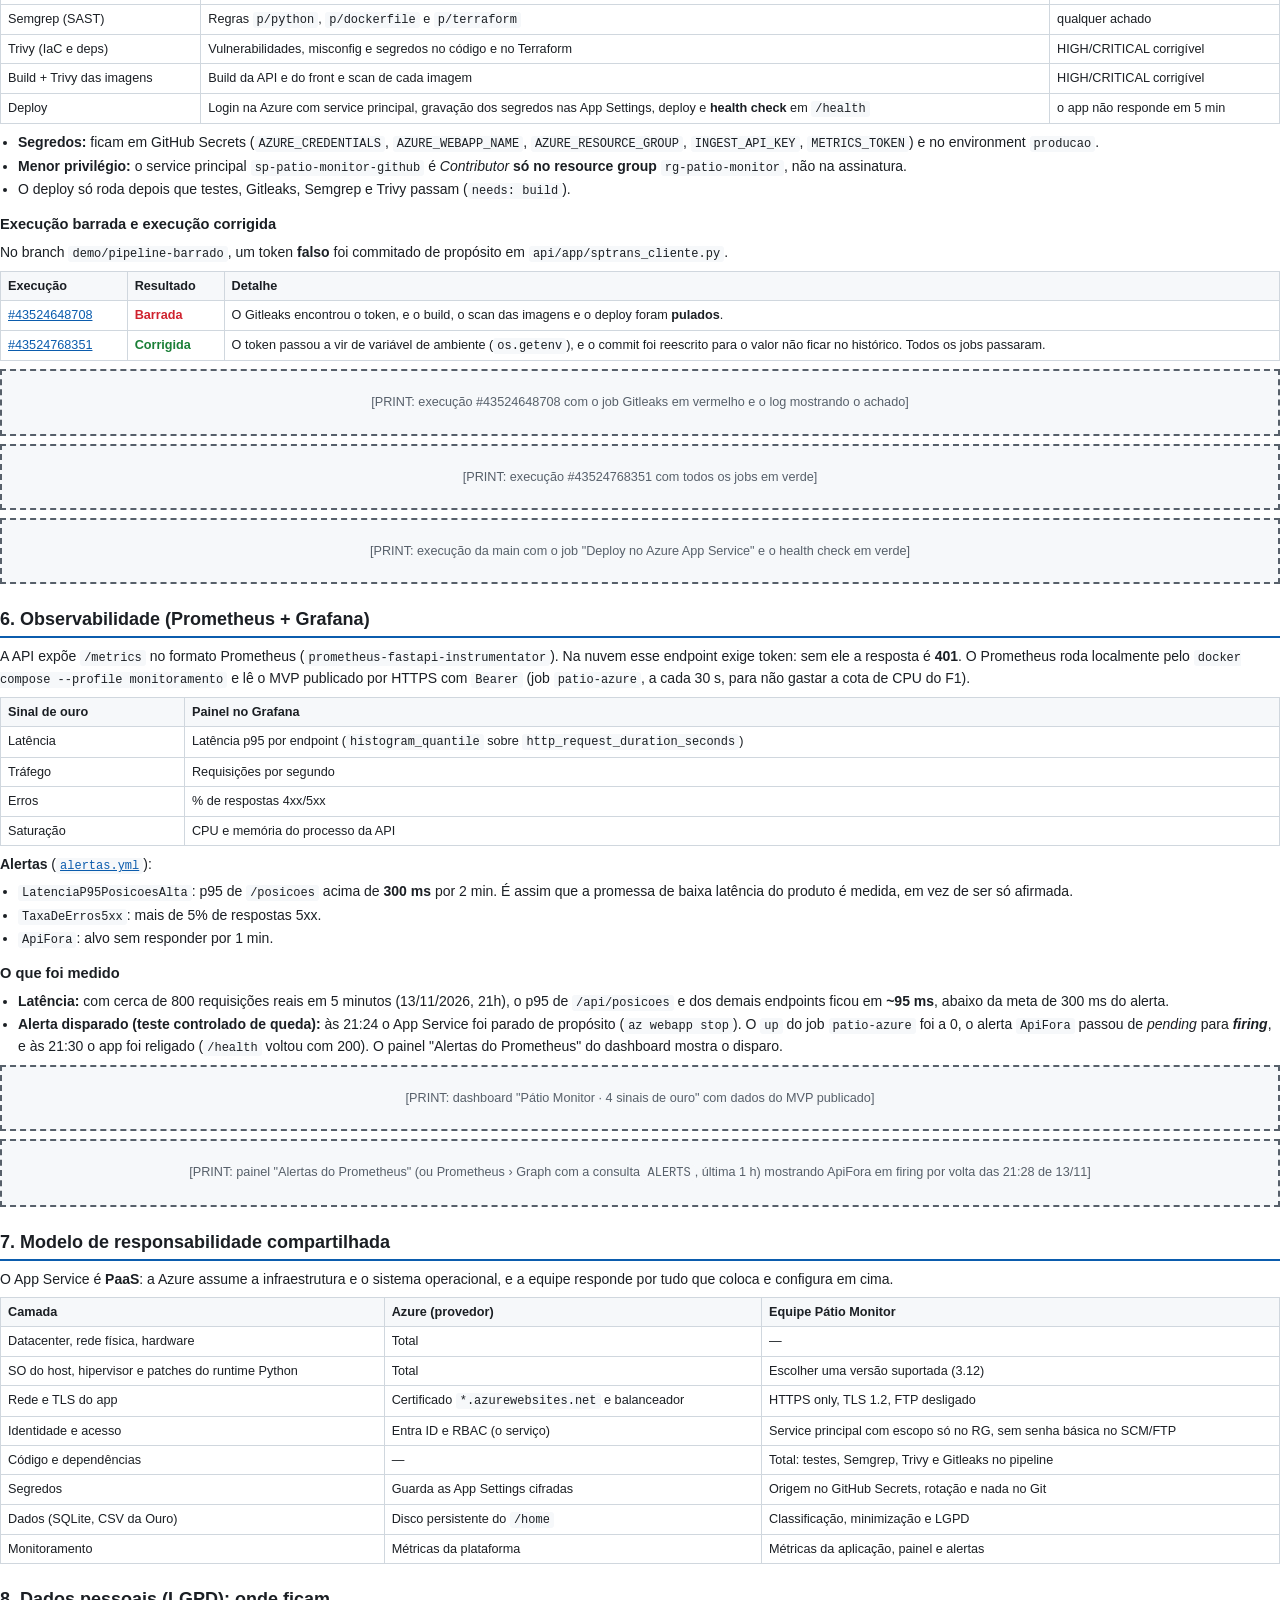
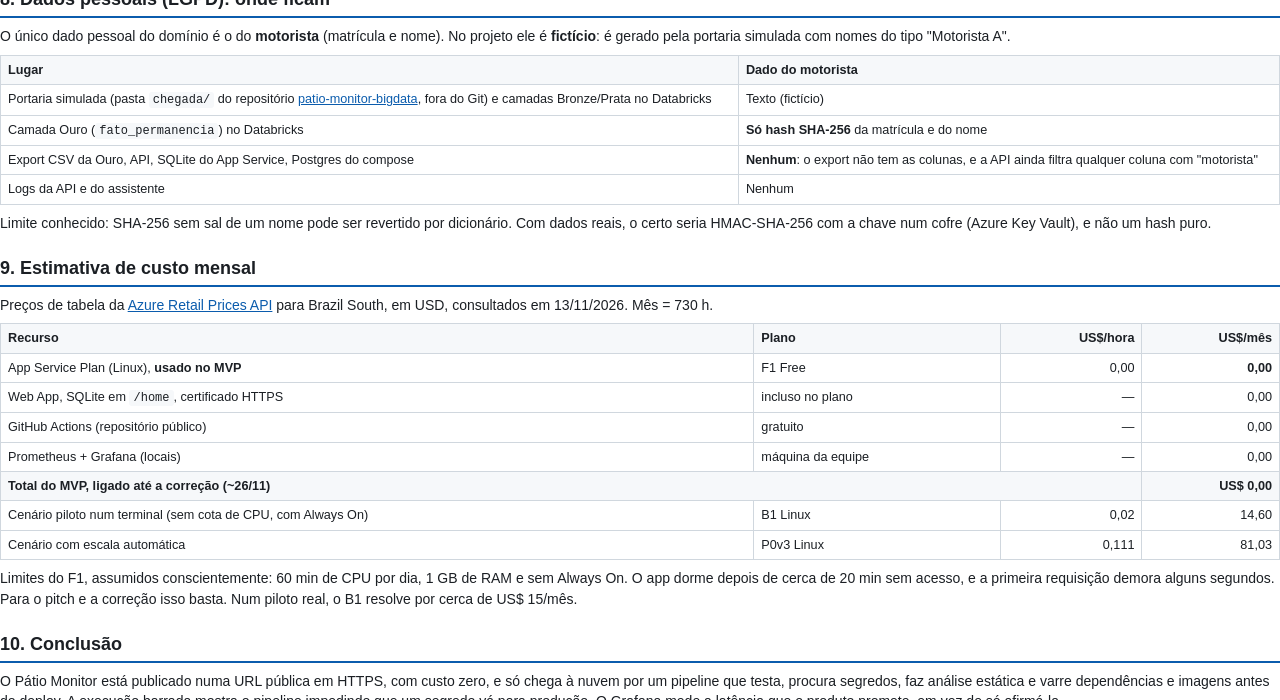
==== commit de5fb233: "Front mostra a camada Ouro (fato_permanencia); ficha técnica completa; capa com os dois professores " ====
--- a/devops-cloud/relatorio/relatorio-devops.html
+++ b/devops-cloud/relatorio/relatorio-devops.html
@@ -45,7 +45,7 @@
     <div class="produto">PÁTIO MONITOR</div>
     <div class="slogan">Visão única do pátio para terminais e garagens de ônibus</div>
     <div class="entrega">Secure DevOps Tools &amp; Cloud Computing<br><b>Deploy Blindado do Pátio Monitor</b><br>
-      Professor: Gabriel Henrique Boyczuk Arcanjo<br>Turma: 4ESPV</div>
+      Professores: Gabriel Henrique Boyczuk Arcanjo e Cleórbete Santos<br>Turma: 4ESPV</div>
   </div>
   <div class="integrantes"><b>Integrantes</b><br>
     Camila do Prado Padalino · RM 98316<br>Felipe Cavalcante Bressane · RM 97688<br>Gabriel Teixeira Machado · RM 551570</div>
@@ -59,14 +59,16 @@
 <h2>1. Ficha Técnica do MVP</h2>
 <table>
   <tr><th style="width:28%">Campo</th><th>Pátio Monitor</th></tr>
+  <tr><td>Nome do produto</td><td>Pátio Monitor</td></tr>
   <tr><td>Cidadão e território</td><td>O passageiro que espera na plataforma e o controlador de terminais e garagens de ônibus em São Paulo. O Terminal Pirituba é o cenário de referência.</td></tr>
   <tr><td>Problema</td><td>Escala, portaria e rastreamento não concordam sobre onde está cada ônibus, e o controlador decide sem saber se o veículo está fora, manobrando ou foi trocado.</td></tr>
   <tr><td>Proposta de valor</td><td>Uma visão única do pátio que cruza o previsto com o registrado e aponta pendências enquanto ainda dá tempo de agir.</td></tr>
   <tr><td>Arquitetura</td><td>Front web, API FastAPI, pipeline de dados (Airflow → Databricks), assistente de IA com RAG, detector de visão, robô de conciliação (RPA) e Smart Bus Gate (ESP32) e automação RPA no n8n, publicados por CI/CD no Azure App Service.</td></tr>
   <tr><td>Fontes de dados</td><td>SPTrans Olho Vivo, GTFS da SPTrans, Open-Meteo e portaria simulada em CSV (regra de geração documentada).</td></tr>
+  <tr><td>Modelos de IA</td><td>Assistente do controlador com LLM e RAG, YOLO para veículos no pátio e o modelo de Machine Learning do Smart Bus Gate.</td></tr>
   <tr><td>Indicadores de impacto</td><td>Porcentagem de partidas no horário, tempo para localizar um veículo, saídas sem confirmação por dia e tempo médio de permanência.</td></tr>
   <tr><td>ODS</td><td>ODS 11 (meta 11.2) e ODS 9.</td></tr>
-  <tr><td>URL do MVP</td><td><a href="https://patio-monitor-gs-97688.azurewebsites.net">https://patio-monitor-gs-97688.azurewebsites.net</a> · Swagger em <a href="https://patio-monitor-gs-97688.azurewebsites.net/docs">/docs</a></td></tr>
+  <tr><td>URL do MVP e repositório</td><td><a href="https://patio-monitor-gs-97688.azurewebsites.net">https://patio-monitor-gs-97688.azurewebsites.net</a> · Swagger em <a href="https://patio-monitor-gs-97688.azurewebsites.net/docs">/docs</a> · repositório <a href="https://github.com/FeBressane/patio-monitor-devops">github.com/FeBressane/patio-monitor-devops</a></td></tr>
 </table>
 <p>A mesma ficha abre o <a href="https://github.com/FeBressane/patio-monitor-devops#readme">README do repositório</a>.</p>
 
